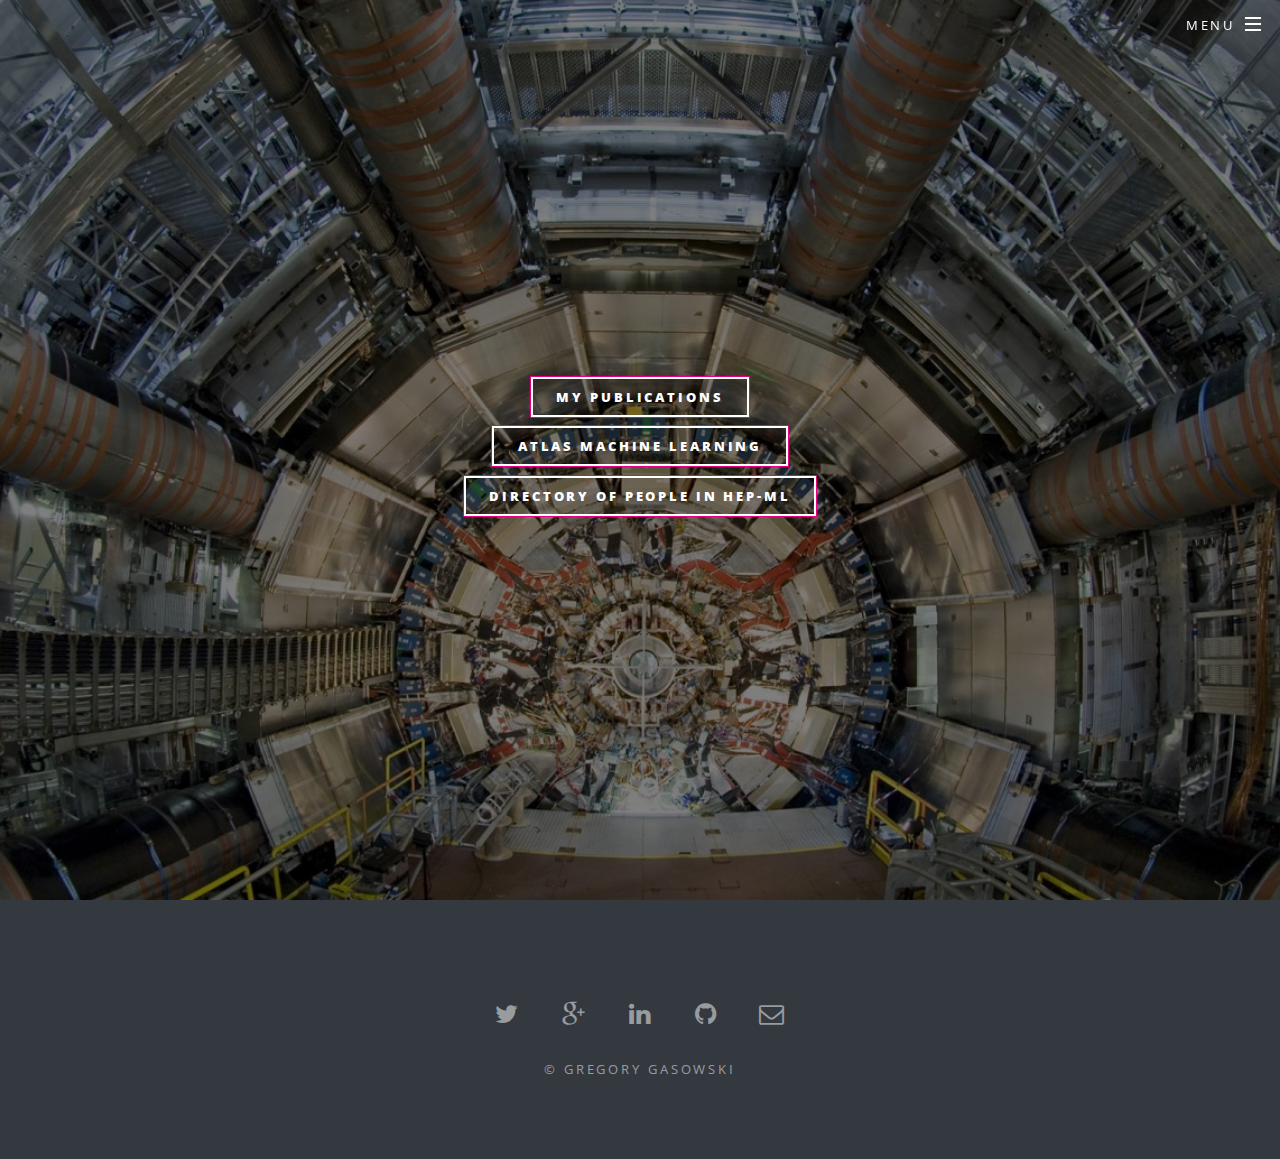
==== atlas_splash.html @ 4564d7c0 "NewSite" ====
<!DOCTYPE HTML>
<!--
	Spectral by Pixelarity
	pixelarity.com @pixelarity
	License: pixelarity.com/license
-->
<html>
	<head>
		<link rel="icon" href="https://www.maxpixel.net/static/photo/1x/Female-Girl-Avatar-Lady-Blond-User-Woman-310807.png">
		<title>Gregory Gasowski | Physics </title>
		<meta charset="utf-8" />
		<meta name="viewport" content="width=device-width, initial-scale=1" />
		<!--[if lte IE 8]><script src="assets/js/ie/html5shiv.js"></script><![endif]-->
		<link rel="stylesheet" href="assets/css/main.css" />
		<!--[if lte IE 8]><link rel="stylesheet" href="assets/css/ie8.css" /><![endif]-->
		<!--[if lte IE 9]><link rel="stylesheet" href="assets/css/ie9.css" /><![endif]-->
		<script type="text/x-mathjax-config">
            MathJax.Hub.Config({
                               tex2jax: {inlineMath: [['$','$'], ['\\(','\\)']]}
                               });
        </script>
        <script type="text/javascript"
  			src="https://cdn.mathjax.org/mathjax/latest/MathJax.js?config=TeX-AMS-MML_HTMLorMML">
		</script>
		<script>
		  (function(i,s,o,g,r,a,m){i['GoogleAnalyticsObject']=r;i[r]=i[r]||function(){
		  (i[r].q=i[r].q||[]).push(arguments)},i[r].l=1*new Date();a=s.createElement(o),
		  m=s.getElementsByTagName(o)[0];a.async=1;a.src=g;m.parentNode.insertBefore(a,m)
		  })(window,document,'script','https://www.google-analytics.com/analytics.js','ga');

		  ga('create', 'UA-97381584-1', 'auto');
		  ga('send', 'pageview');

		</script>

		
		

	</head>
	<body> <!-- class="landing" -->

		<!-- Page Wrapper -->
			<div id="page-wrapper">

				<!-- Header -->
						<header id="header" class="alt">
						<h1><a href="index.html">Gregory Gasowski</a></h1>
						<nav id="nav">
							<ul>
								<li class="special">
									<a href="#menu" class="menuToggle"><span>Menu</span></a>
									<div id="menu">
										<ul>
											<li><a href="index.html">Home</a></li>
											<li><a href="index.html#whoami">Who am I</a></li>
											<li><a href="index.html#skills">Skills</a></li>
											<li><a href="index.html#experience">Experience</a></li>
											<li><a href="./atlas_splash.html">Physics</a></li>
											<li><a href="./atlasML.html">CERN Machine Learning</a></li>
											<li><a href="./sciencecomms.html">Media, Communication, Outreach</a></li>
											<li><a href="index.html#interests">Interests</a></li>
											<li><a href="index.html#dates">Upcoming Dates</a></li>
											<li><a href="index.html#cta">Contacts</a></li>
											<!-- <li><a href="#">Sign Up</a></li> -->
											<!-- <li><a href="#">Log In</a></li> -->
										</ul>
									</div>
								</li>
							</ul>
						</nav>
					</header>

				<!-- Main -->
					<article id="main">
						<body class="splash">

						<!-- Page Wrapper -->
							<div id="page-wrapper">
								<!-- Banner -->
								<section id="banner">
									<div class="inner">
										<a href="./pub.html" class="button style3"><b>My Publications</b></a> <br>
										<a href="./atlasML.html" class="button style3"><b>ATLAS Machine Learning</b></a> <br>
										<a href="./HEPML_directory.html" class="button style3"><b>Directory of People in HEP-ML</b></a> <br>
									</div>
								</section>
							</div>
						</body>
							
					</article>

			</div>
			<!-- Footer -->
					<footer id="footer">
						<ul class="icons">
							<li><a href="https://twitter.com/WonderMicky" class="icon fa-twitter"><span class="label">Twitter</span></a></li>
							<li><a href="https://plus.google.com/109356208738453667148" class="icon fa-google-plus"><span class="label">Google+</span></a></li>
							<li><a href="https://www.linkedin.com/in/michelapaganini" class="icon fa-linkedin"><span class="label">LinkedIn</span></a></li>
							<li><a href="https://github.com/mickypaganini" class="icon fa-github"><span class="label">Github></span></a></li>
							<li><a href="mailto:michela.paganini@yale.edu" class="icon fa-envelope-o"><span class="label">Email</span></a></li>
						</ul>
						<ul class="copyright">
							<li>&copy; Gregory Gasowski</li>
						</ul>
					</footer>

			</div>

		<!-- Scripts -->
			<script src="assets/js/jquery.min.js"></script>
			<script src="assets/js/jquery.scrollex.min.js"></script>
			<script src="assets/js/jquery.scrolly.min.js"></script>
			<script src="assets/js/skel.min.js"></script>
			<script src="assets/js/util.js"></script>
			<!--[if lte IE 8]><script src="assets/js/ie/respond.min.js"></script><![endif]-->
			<script src="assets/js/main.js"></script>

 	</body>
 </html>
---- assets/css/main.css ----
@import url(font-awesome.min.css);
@import url(font-mfizz.css);
@import url("https://fonts.googleapis.com/css?family=Open+Sans:400,400italic,600,600italic,800,800italic");
@charset 'UTF-8';
@import url('https://fonts.googleapis.com/css?family=Source+Sans+Pro:300,900');
/*
	Spectral by Pixelarity
	pixelarity.com @pixelarity
	License: pixelarity.com/license
*/

/* Reset */

	html, body, div, span, applet, object, iframe, h1, h2, h3, h4, h5, h6, p, blockquote, pre, a, abbr, acronym, address, big, cite, code, del, dfn, em, img, ins, kbd, q, s, samp, small, strike, strong, sub, sup, tt, var, b, u, i, center, dl, dt, dd, ol, ul, li, fieldset, form, label, legend, table, caption, tbody, tfoot, thead, tr, th, td, article, aside, canvas, details, embed, figure, figcaption, footer, header, hgroup, menu, nav, output, ruby, section, summary, time, mark, audio, video {
		margin: 0;
		padding: 0;
		border: 0;
		font-size: 100%;
		font: inherit;
		vertical-align: baseline;
	}

	article, aside, details, figcaption, figure, footer, header, hgroup, menu, nav, section {
		display: block;
	}

	body {
		line-height: 1;
	}

	ol, ul, li{
		list-style: none;
	}

	blockquote, q {
		quotes: none;
	}

	blockquote:before, blockquote:after, q:before, q:after {
		content: '';
		content: none;
	}

	table {
		border-collapse: collapse;
		border-spacing: 0;
	}

	body {
		-webkit-text-size-adjust: none;
	}

/* Box Model */

	*, *:before, *:after {
		-moz-box-sizing: border-box;
		-webkit-box-sizing: border-box;
		box-sizing: border-box;
	}

/* Grid */

	.row {
		border-bottom: solid 1px transparent;
		-moz-box-sizing: border-box;
		-webkit-box-sizing: border-box;
		box-sizing: border-box;
	}

	.row > * {
		float: left;
		-moz-box-sizing: border-box;
		-webkit-box-sizing: border-box;
		box-sizing: border-box;
	}

	.row:after, .row:before {
		content: '';
		display: block;
		clear: both;
		height: 0;
	}

	.row.uniform > * > :first-child {
		margin-top: 0;
	}

	.row.uniform > * > :last-child {
		margin-bottom: 0;
	}

	.row.\30 \25 > * {
		padding: 0 0 0 0em;
	}

	.row.\30 \25 {
		margin: 0 0 -1px 0em;
	}

	.row.uniform.\30 \25 > * {
		padding: 0em 0 0 0em;
	}

	.row.uniform.\30 \25 {
		margin: 0em 0 -1px 0em;
	}

	.row > * {
		padding: 0 0 0 1.5em;
	}

	.row {
		margin: 0 0 -1px -1.5em;
	}

	.row.uniform > * {
		padding: 1.5em 0 0 1.5em;
	}

	.row.uniform {
		margin: -1.5em 0 -1px -1.5em;
	}

	.row.\32 00\25 > * {
		padding: 0 0 0 3em;
	}

	.row.\32 00\25 {
		margin: 0 0 -1px -3em;
	}

	.row.uniform.\32 00\25 > * {
		padding: 3em 0 0 3em;
	}

	.row.uniform.\32 00\25 {
		margin: -3em 0 -1px -3em;
	}

	.row.\31 50\25 > * {
		padding: 0 0 0 2.25em;
	}

	.row.\31 50\25 {
		margin: 0 0 -1px -2.25em;
	}

	.row.uniform.\31 50\25 > * {
		padding: 2.25em 0 0 2.25em;
	}

	.row.uniform.\31 50\25 {
		margin: -2.25em 0 -1px -2.25em;
	}

	.row.\35 0\25 > * {
		padding: 0 0 0 0.75em;
	}

	.row.\35 0\25 {
		margin: 0 0 -1px -0.75em;
	}

	.row.uniform.\35 0\25 > * {
		padding: 0.75em 0 0 0.75em;
	}

	.row.uniform.\35 0\25 {
		margin: -0.75em 0 -1px -0.75em;
	}

	.row.\32 5\25 > * {
		padding: 0 0 0 0.375em;
	}

	.row.\32 5\25 {
		margin: 0 0 -1px -0.375em;
	}

	.row.uniform.\32 5\25 > * {
		padding: 0.375em 0 0 0.375em;
	}

	.row.uniform.\32 5\25 {
		margin: -0.375em 0 -1px -0.375em;
	}

	.\31 2u, .\31 2u\24 {
		width: 100%;
		clear: none;
		margin-left: 0;
	}

	.\31 1u, .\31 1u\24 {
		width: 91.6666666667%;
		clear: none;
		margin-left: 0;
	}

	.\31 0u, .\31 0u\24 {
		width: 83.3333333333%;
		clear: none;
		margin-left: 0;
	}

	.\39 u, .\39 u\24 {
		width: 75%;
		clear: none;
		margin-left: 0;
	}

	.\38 u, .\38 u\24 {
		width: 66.6666666667%;
		clear: none;
		margin-left: 0;
	}

	.\37 u, .\37 u\24 {
		width: 58.3333333333%;
		clear: none;
		margin-left: 0;
	}

	.\36 u, .\36 u\24 {
		width: 50%;
		clear: none;
		margin-left: 0;
	}

	.\35 u, .\35 u\24 {
		width: 41.6666666667%;
		clear: none;
		margin-left: 0;
	}

	.\34 u, .\34 u\24 {
		width: 33.3333333333%;
		clear: none;
		margin-left: 0;
	}

	.\33 u, .\33 u\24 {
		width: 25%;
		clear: none;
		margin-left: 0;
	}

	.\32 u, .\32 u\24 {
		width: 16.6666666667%;
		clear: none;
		margin-left: 0;
	}

	.\31 u, .\31 u\24 {
		width: 8.3333333333%;
		clear: none;
		margin-left: 0;
	}

	.\31 2u\24 + *,
	.\31 1u\24 + *,
	.\31 0u\24 + *,
	.\39 u\24 + *,
	.\38 u\24 + *,
	.\37 u\24 + *,
	.\36 u\24 + *,
	.\35 u\24 + *,
	.\34 u\24 + *,
	.\33 u\24 + *,
	.\32 u\24 + *,
	.\31 u\24 + * {
		clear: left;
	}

	.\-11u {
		margin-left: 91.66667%;
	}

	.\-10u {
		margin-left: 83.33333%;
	}

	.\-9u {
		margin-left: 75%;
	}

	.\-8u {
		margin-left: 66.66667%;
	}

	.\-7u {
		margin-left: 58.33333%;
	}

	.\-6u {
		margin-left: 50%;
	}

	.\-5u {
		margin-left: 41.66667%;
	}

	.\-4u {
		margin-left: 33.33333%;
	}

	.\-3u {
		margin-left: 25%;
	}

	.\-2u {
		margin-left: 16.66667%;
	}

	.\-1u {
		margin-left: 8.33333%;
	}

	@media screen and (max-width: 1680px) {

		.row > * {
			padding: 0 0 0 1.5em;
		}

		.row {
			margin: 0 0 -1px -1.5em;
		}

		.row.uniform > * {
			padding: 1.5em 0 0 1.5em;
		}

		.row.uniform {
			margin: -1.5em 0 -1px -1.5em;
		}

		.row.\32 00\25 > * {
			padding: 0 0 0 3em;
		}

		.row.\32 00\25 {
			margin: 0 0 -1px -3em;
		}

		.row.uniform.\32 00\25 > * {
			padding: 3em 0 0 3em;
		}

		.row.uniform.\32 00\25 {
			margin: -3em 0 -1px -3em;
		}

		.row.\31 50\25 > * {
			padding: 0 0 0 2.25em;
		}

		.row.\31 50\25 {
			margin: 0 0 -1px -2.25em;
		}

		.row.uniform.\31 50\25 > * {
			padding: 2.25em 0 0 2.25em;
		}

		.row.uniform.\31 50\25 {
			margin: -2.25em 0 -1px -2.25em;
		}

		.row.\35 0\25 > * {
			padding: 0 0 0 0.75em;
		}

		.row.\35 0\25 {
			margin: 0 0 -1px -0.75em;
		}

		.row.uniform.\35 0\25 > * {
			padding: 0.75em 0 0 0.75em;
		}

		.row.uniform.\35 0\25 {
			margin: -0.75em 0 -1px -0.75em;
		}

		.row.\32 5\25 > * {
			padding: 0 0 0 0.375em;
		}

		.row.\32 5\25 {
			margin: 0 0 -1px -0.375em;
		}

		.row.uniform.\32 5\25 > * {
			padding: 0.375em 0 0 0.375em;
		}

		.row.uniform.\32 5\25 {
			margin: -0.375em 0 -1px -0.375em;
		}

		.\31 2u\28xlarge\29, .\31 2u\24\28xlarge\29 {
			width: 100%;
			clear: none;
			margin-left: 0;
		}

		.\31 1u\28xlarge\29, .\31 1u\24\28xlarge\29 {
			width: 91.6666666667%;
			clear: none;
			margin-left: 0;
		}

		.\31 0u\28xlarge\29, .\31 0u\24\28xlarge\29 {
			width: 83.3333333333%;
			clear: none;
			margin-left: 0;
		}

		.\39 u\28xlarge\29, .\39 u\24\28xlarge\29 {
			width: 75%;
			clear: none;
			margin-left: 0;
		}

		.\38 u\28xlarge\29, .\38 u\24\28xlarge\29 {
			width: 66.6666666667%;
			clear: none;
			margin-left: 0;
		}

		.\37 u\28xlarge\29, .\37 u\24\28xlarge\29 {
			width: 58.3333333333%;
			clear: none;
			margin-left: 0;
		}

		.\36 u\28xlarge\29, .\36 u\24\28xlarge\29 {
			width: 50%;
			clear: none;
			margin-left: 0;
		}

		.\35 u\28xlarge\29, .\35 u\24\28xlarge\29 {
			width: 41.6666666667%;
			clear: none;
			margin-left: 0;
		}

		.\34 u\28xlarge\29, .\34 u\24\28xlarge\29 {
			width: 33.3333333333%;
			clear: none;
			margin-left: 0;
		}

		.\33 u\28xlarge\29, .\33 u\24\28xlarge\29 {
			width: 25%;
			clear: none;
			margin-left: 0;
		}

		.\32 u\28xlarge\29, .\32 u\24\28xlarge\29 {
			width: 16.6666666667%;
			clear: none;
			margin-left: 0;
		}

		.\31 u\28xlarge\29, .\31 u\24\28xlarge\29 {
			width: 8.3333333333%;
			clear: none;
			margin-left: 0;
		}

		.\31 2u\24\28xlarge\29 + *,
		.\31 1u\24\28xlarge\29 + *,
		.\31 0u\24\28xlarge\29 + *,
		.\39 u\24\28xlarge\29 + *,
		.\38 u\24\28xlarge\29 + *,
		.\37 u\24\28xlarge\29 + *,
		.\36 u\24\28xlarge\29 + *,
		.\35 u\24\28xlarge\29 + *,
		.\34 u\24\28xlarge\29 + *,
		.\33 u\24\28xlarge\29 + *,
		.\32 u\24\28xlarge\29 + *,
		.\31 u\24\28xlarge\29 + * {
			clear: left;
		}

		.\-11u\28xlarge\29 {
			margin-left: 91.66667%;
		}

		.\-10u\28xlarge\29 {
			margin-left: 83.33333%;
		}

		.\-9u\28xlarge\29 {
			margin-left: 75%;
		}

		.\-8u\28xlarge\29 {
			margin-left: 66.66667%;
		}

		.\-7u\28xlarge\29 {
			margin-left: 58.33333%;
		}

		.\-6u\28xlarge\29 {
			margin-left: 50%;
		}

		.\-5u\28xlarge\29 {
			margin-left: 41.66667%;
		}

		.\-4u\28xlarge\29 {
			margin-left: 33.33333%;
		}

		.\-3u\28xlarge\29 {
			margin-left: 25%;
		}

		.\-2u\28xlarge\29 {
			margin-left: 16.66667%;
		}

		.\-1u\28xlarge\29 {
			margin-left: 8.33333%;
		}

	}

	@media screen and (max-width: 1280px) {

		.row > * {
			padding: 0 0 0 1.5em;
		}

		.row {
			margin: 0 0 -1px -1.5em;
		}

		.row.uniform > * {
			padding: 1.5em 0 0 1.5em;
		}

		.row.uniform {
			margin: -1.5em 0 -1px -1.5em;
		}

		.row.\32 00\25 > * {
			padding: 0 0 0 3em;
		}

		.row.\32 00\25 {
			margin: 0 0 -1px -3em;
		}

		.row.uniform.\32 00\25 > * {
			padding: 3em 0 0 3em;
		}

		.row.uniform.\32 00\25 {
			margin: -3em 0 -1px -3em;
		}

		.row.\31 50\25 > * {
			padding: 0 0 0 2.25em;
		}

		.row.\31 50\25 {
			margin: 0 0 -1px -2.25em;
		}

		.row.uniform.\31 50\25 > * {
			padding: 2.25em 0 0 2.25em;
		}

		.row.uniform.\31 50\25 {
			margin: -2.25em 0 -1px -2.25em;
		}

		.row.\35 0\25 > * {
			padding: 0 0 0 0.75em;
		}

		.row.\35 0\25 {
			margin: 0 0 -1px -0.75em;
		}

		.row.uniform.\35 0\25 > * {
			padding: 0.75em 0 0 0.75em;
		}

		.row.uniform.\35 0\25 {
			margin: -0.75em 0 -1px -0.75em;
		}

		.row.\32 5\25 > * {
			padding: 0 0 0 0.375em;
		}

		.row.\32 5\25 {
			margin: 0 0 -1px -0.375em;
		}

		.row.uniform.\32 5\25 > * {
			padding: 0.375em 0 0 0.375em;
		}

		.row.uniform.\32 5\25 {
			margin: -0.375em 0 -1px -0.375em;
		}

		.\31 2u\28large\29, .\31 2u\24\28large\29 {
			width: 100%;
			clear: none;
			margin-left: 0;
		}

		.\31 1u\28large\29, .\31 1u\24\28large\29 {
			width: 91.6666666667%;
			clear: none;
			margin-left: 0;
		}

		.\31 0u\28large\29, .\31 0u\24\28large\29 {
			width: 83.3333333333%;
			clear: none;
			margin-left: 0;
		}

		.\39 u\28large\29, .\39 u\24\28large\29 {
			width: 75%;
			clear: none;
			margin-left: 0;
		}

		.\38 u\28large\29, .\38 u\24\28large\29 {
			width: 66.6666666667%;
			clear: none;
			margin-left: 0;
		}

		.\37 u\28large\29, .\37 u\24\28large\29 {
			width: 58.3333333333%;
			clear: none;
			margin-left: 0;
		}

		.\36 u\28large\29, .\36 u\24\28large\29 {
			width: 50%;
			clear: none;
			margin-left: 0;
		}

		.\35 u\28large\29, .\35 u\24\28large\29 {
			width: 41.6666666667%;
			clear: none;
			margin-left: 0;
		}

		.\34 u\28large\29, .\34 u\24\28large\29 {
			width: 33.3333333333%;
			clear: none;
			margin-left: 0;
		}

		.\33 u\28large\29, .\33 u\24\28large\29 {
			width: 25%;
			clear: none;
			margin-left: 0;
		}

		.\32 u\28large\29, .\32 u\24\28large\29 {
			width: 16.6666666667%;
			clear: none;
			margin-left: 0;
		}

		.\31 u\28large\29, .\31 u\24\28large\29 {
			width: 8.3333333333%;
			clear: none;
			margin-left: 0;
		}

		.\31 2u\24\28large\29 + *,
		.\31 1u\24\28large\29 + *,
		.\31 0u\24\28large\29 + *,
		.\39 u\24\28large\29 + *,
		.\38 u\24\28large\29 + *,
		.\37 u\24\28large\29 + *,
		.\36 u\24\28large\29 + *,
		.\35 u\24\28large\29 + *,
		.\34 u\24\28large\29 + *,
		.\33 u\24\28large\29 + *,
		.\32 u\24\28large\29 + *,
		.\31 u\24\28large\29 + * {
			clear: left;
		}

		.\-11u\28large\29 {
			margin-left: 91.66667%;
		}

		.\-10u\28large\29 {
			margin-left: 83.33333%;
		}

		.\-9u\28large\29 {
			margin-left: 75%;
		}

		.\-8u\28large\29 {
			margin-left: 66.66667%;
		}

		.\-7u\28large\29 {
			margin-left: 58.33333%;
		}

		.\-6u\28large\29 {
			margin-left: 50%;
		}

		.\-5u\28large\29 {
			margin-left: 41.66667%;
		}

		.\-4u\28large\29 {
			margin-left: 33.33333%;
		}

		.\-3u\28large\29 {
			margin-left: 25%;
		}

		.\-2u\28large\29 {
			margin-left: 16.66667%;
		}

		.\-1u\28large\29 {
			margin-left: 8.33333%;
		}

	}

	@media screen and (max-width: 980px) {

		.row > * {
			padding: 0 0 0 1.5em;
		}

		.row {
			margin: 0 0 -1px -1.5em;
		}

		.row.uniform > * {
			padding: 1.5em 0 0 1.5em;
		}

		.row.uniform {
			margin: -1.5em 0 -1px -1.5em;
		}

		.row.\32 00\25 > * {
			padding: 0 0 0 3em;
		}

		.row.\32 00\25 {
			margin: 0 0 -1px -3em;
		}

		.row.uniform.\32 00\25 > * {
			padding: 3em 0 0 3em;
		}

		.row.uniform.\32 00\25 {
			margin: -3em 0 -1px -3em;
		}

		.row.\31 50\25 > * {
			padding: 0 0 0 2.25em;
		}

		.row.\31 50\25 {
			margin: 0 0 -1px -2.25em;
		}

		.row.uniform.\31 50\25 > * {
			padding: 2.25em 0 0 2.25em;
		}

		.row.uniform.\31 50\25 {
			margin: -2.25em 0 -1px -2.25em;
		}

		.row.\35 0\25 > * {
			padding: 0 0 0 0.75em;
		}

		.row.\35 0\25 {
			margin: 0 0 -1px -0.75em;
		}

		.row.uniform.\35 0\25 > * {
			padding: 0.75em 0 0 0.75em;
		}

		.row.uniform.\35 0\25 {
			margin: -0.75em 0 -1px -0.75em;
		}

		.row.\32 5\25 > * {
			padding: 0 0 0 0.375em;
		}

		.row.\32 5\25 {
			margin: 0 0 -1px -0.375em;
		}

		.row.uniform.\32 5\25 > * {
			padding: 0.375em 0 0 0.375em;
		}

		.row.uniform.\32 5\25 {
			margin: -0.375em 0 -1px -0.375em;
		}

		.\31 2u\28medium\29, .\31 2u\24\28medium\29 {
			width: 100%;
			clear: none;
			margin-left: 0;
		}

		.\31 1u\28medium\29, .\31 1u\24\28medium\29 {
			width: 91.6666666667%;
			clear: none;
			margin-left: 0;
		}

		.\31 0u\28medium\29, .\31 0u\24\28medium\29 {
			width: 83.3333333333%;
			clear: none;
			margin-left: 0;
		}

		.\39 u\28medium\29, .\39 u\24\28medium\29 {
			width: 75%;
			clear: none;
			margin-left: 0;
		}

		.\38 u\28medium\29, .\38 u\24\28medium\29 {
			width: 66.6666666667%;
			clear: none;
			margin-left: 0;
		}

		.\37 u\28medium\29, .\37 u\24\28medium\29 {
			width: 58.3333333333%;
			clear: none;
			margin-left: 0;
		}

		.\36 u\28medium\29, .\36 u\24\28medium\29 {
			width: 50%;
			clear: none;
			margin-left: 0;
		}

		.\35 u\28medium\29, .\35 u\24\28medium\29 {
			width: 41.6666666667%;
			clear: none;
			margin-left: 0;
		}

		.\34 u\28medium\29, .\34 u\24\28medium\29 {
			width: 33.3333333333%;
			clear: none;
			margin-left: 0;
		}

		.\33 u\28medium\29, .\33 u\24\28medium\29 {
			width: 25%;
			clear: none;
			margin-left: 0;
		}

		.\32 u\28medium\29, .\32 u\24\28medium\29 {
			width: 16.6666666667%;
			clear: none;
			margin-left: 0;
		}

		.\31 u\28medium\29, .\31 u\24\28medium\29 {
			width: 8.3333333333%;
			clear: none;
			margin-left: 0;
		}

		.\31 2u\24\28medium\29 + *,
		.\31 1u\24\28medium\29 + *,
		.\31 0u\24\28medium\29 + *,
		.\39 u\24\28medium\29 + *,
		.\38 u\24\28medium\29 + *,
		.\37 u\24\28medium\29 + *,
		.\36 u\24\28medium\29 + *,
		.\35 u\24\28medium\29 + *,
		.\34 u\24\28medium\29 + *,
		.\33 u\24\28medium\29 + *,
		.\32 u\24\28medium\29 + *,
		.\31 u\24\28medium\29 + * {
			clear: left;
		}

		.\-11u\28medium\29 {
			margin-left: 91.66667%;
		}

		.\-10u\28medium\29 {
			margin-left: 83.33333%;
		}

		.\-9u\28medium\29 {
			margin-left: 75%;
		}

		.\-8u\28medium\29 {
			margin-left: 66.66667%;
		}

		.\-7u\28medium\29 {
			margin-left: 58.33333%;
		}

		.\-6u\28medium\29 {
			margin-left: 50%;
		}

		.\-5u\28medium\29 {
			margin-left: 41.66667%;
		}

		.\-4u\28medium\29 {
			margin-left: 33.33333%;
		}

		.\-3u\28medium\29 {
			margin-left: 25%;
		}

		.\-2u\28medium\29 {
			margin-left: 16.66667%;
		}

		.\-1u\28medium\29 {
			margin-left: 8.33333%;
		}

	}

	@media screen and (max-width: 736px) {

		.row > * {
			padding: 0 0 0 1.5em;
		}

		.row {
			margin: 0 0 -1px -1.5em;
		}

		.row.uniform > * {
			padding: 1.5em 0 0 1.5em;
		}

		.row.uniform {
			margin: -1.5em 0 -1px -1.5em;
		}

		.row.\32 00\25 > * {
			padding: 0 0 0 3em;
		}

		.row.\32 00\25 {
			margin: 0 0 -1px -3em;
		}

		.row.uniform.\32 00\25 > * {
			padding: 3em 0 0 3em;
		}

		.row.uniform.\32 00\25 {
			margin: -3em 0 -1px -3em;
		}

		.row.\31 50\25 > * {
			padding: 0 0 0 2.25em;
		}

		.row.\31 50\25 {
			margin: 0 0 -1px -2.25em;
		}

		.row.uniform.\31 50\25 > * {
			padding: 2.25em 0 0 2.25em;
		}

		.row.uniform.\31 50\25 {
			margin: -2.25em 0 -1px -2.25em;
		}

		.row.\35 0\25 > * {
			padding: 0 0 0 0.75em;
		}

		.row.\35 0\25 {
			margin: 0 0 -1px -0.75em;
		}

		.row.uniform.\35 0\25 > * {
			padding: 0.75em 0 0 0.75em;
		}

		.row.uniform.\35 0\25 {
			margin: -0.75em 0 -1px -0.75em;
		}

		.row.\32 5\25 > * {
			padding: 0 0 0 0.375em;
		}

		.row.\32 5\25 {
			margin: 0 0 -1px -0.375em;
		}

		.row.uniform.\32 5\25 > * {
			padding: 0.375em 0 0 0.375em;
		}

		.row.uniform.\32 5\25 {
			margin: -0.375em 0 -1px -0.375em;
		}

		.\31 2u\28small\29, .\31 2u\24\28small\29 {
			width: 100%;
			clear: none;
			margin-left: 0;
		}

		.\31 1u\28small\29, .\31 1u\24\28small\29 {
			width: 91.6666666667%;
			clear: none;
			margin-left: 0;
		}

		.\31 0u\28small\29, .\31 0u\24\28small\29 {
			width: 83.3333333333%;
			clear: none;
			margin-left: 0;
		}

		.\39 u\28small\29, .\39 u\24\28small\29 {
			width: 75%;
			clear: none;
			margin-left: 0;
		}

		.\38 u\28small\29, .\38 u\24\28small\29 {
			width: 66.6666666667%;
			clear: none;
			margin-left: 0;
		}

		.\37 u\28small\29, .\37 u\24\28small\29 {
			width: 58.3333333333%;
			clear: none;
			margin-left: 0;
		}

		.\36 u\28small\29, .\36 u\24\28small\29 {
			width: 50%;
			clear: none;
			margin-left: 0;
		}

		.\35 u\28small\29, .\35 u\24\28small\29 {
			width: 41.6666666667%;
			clear: none;
			margin-left: 0;
		}

		.\34 u\28small\29, .\34 u\24\28small\29 {
			width: 33.3333333333%;
			clear: none;
			margin-left: 0;
		}

		.\33 u\28small\29, .\33 u\24\28small\29 {
			width: 25%;
			clear: none;
			margin-left: 0;
		}

		.\32 u\28small\29, .\32 u\24\28small\29 {
			width: 16.6666666667%;
			clear: none;
			margin-left: 0;
		}

		.\31 u\28small\29, .\31 u\24\28small\29 {
			width: 8.3333333333%;
			clear: none;
			margin-left: 0;
		}

		.\31 2u\24\28small\29 + *,
		.\31 1u\24\28small\29 + *,
		.\31 0u\24\28small\29 + *,
		.\39 u\24\28small\29 + *,
		.\38 u\24\28small\29 + *,
		.\37 u\24\28small\29 + *,
		.\36 u\24\28small\29 + *,
		.\35 u\24\28small\29 + *,
		.\34 u\24\28small\29 + *,
		.\33 u\24\28small\29 + *,
		.\32 u\24\28small\29 + *,
		.\31 u\24\28small\29 + * {
			clear: left;
		}

		.\-11u\28small\29 {
			margin-left: 91.66667%;
		}

		.\-10u\28small\29 {
			margin-left: 83.33333%;
		}

		.\-9u\28small\29 {
			margin-left: 75%;
		}

		.\-8u\28small\29 {
			margin-left: 66.66667%;
		}

		.\-7u\28small\29 {
			margin-left: 58.33333%;
		}

		.\-6u\28small\29 {
			margin-left: 50%;
		}

		.\-5u\28small\29 {
			margin-left: 41.66667%;
		}

		.\-4u\28small\29 {
			margin-left: 33.33333%;
		}

		.\-3u\28small\29 {
			margin-left: 25%;
		}

		.\-2u\28small\29 {
			margin-left: 16.66667%;
		}

		.\-1u\28small\29 {
			margin-left: 8.33333%;
		}

	}

	@media screen and (max-width: 480px) {

		.row > * {
			padding: 0 0 0 1.5em;
		}

		.row {
			margin: 0 0 -1px -1.5em;
		}

		.row.uniform > * {
			padding: 1.5em 0 0 1.5em;
		}

		.row.uniform {
			margin: -1.5em 0 -1px -1.5em;
		}

		.row.\32 00\25 > * {
			padding: 0 0 0 3em;
		}

		.row.\32 00\25 {
			margin: 0 0 -1px -3em;
		}

		.row.uniform.\32 00\25 > * {
			padding: 3em 0 0 3em;
		}

		.row.uniform.\32 00\25 {
			margin: -3em 0 -1px -3em;
		}

		.row.\31 50\25 > * {
			padding: 0 0 0 2.25em;
		}

		.row.\31 50\25 {
			margin: 0 0 -1px -2.25em;
		}

		.row.uniform.\31 50\25 > * {
			padding: 2.25em 0 0 2.25em;
		}

		.row.uniform.\31 50\25 {
			margin: -2.25em 0 -1px -2.25em;
		}

		.row.\35 0\25 > * {
			padding: 0 0 0 0.75em;
		}

		.row.\35 0\25 {
			margin: 0 0 -1px -0.75em;
		}

		.row.uniform.\35 0\25 > * {
			padding: 0.75em 0 0 0.75em;
		}

		.row.uniform.\35 0\25 {
			margin: -0.75em 0 -1px -0.75em;
		}

		.row.\32 5\25 > * {
			padding: 0 0 0 0.375em;
		}

		.row.\32 5\25 {
			margin: 0 0 -1px -0.375em;
		}

		.row.uniform.\32 5\25 > * {
			padding: 0.375em 0 0 0.375em;
		}

		.row.uniform.\32 5\25 {
			margin: -0.375em 0 -1px -0.375em;
		}

		.\31 2u\28xsmall\29, .\31 2u\24\28xsmall\29 {
			width: 100%;
			clear: none;
			margin-left: 0;
		}

		.\31 1u\28xsmall\29, .\31 1u\24\28xsmall\29 {
			width: 91.6666666667%;
			clear: none;
			margin-left: 0;
		}

		.\31 0u\28xsmall\29, .\31 0u\24\28xsmall\29 {
			width: 83.3333333333%;
			clear: none;
			margin-left: 0;
		}

		.\39 u\28xsmall\29, .\39 u\24\28xsmall\29 {
			width: 75%;
			clear: none;
			margin-left: 0;
		}

		.\38 u\28xsmall\29, .\38 u\24\28xsmall\29 {
			width: 66.6666666667%;
			clear: none;
			margin-left: 0;
		}

		.\37 u\28xsmall\29, .\37 u\24\28xsmall\29 {
			width: 58.3333333333%;
			clear: none;
			margin-left: 0;
		}

		.\36 u\28xsmall\29, .\36 u\24\28xsmall\29 {
			width: 50%;
			clear: none;
			margin-left: 0;
		}

		.\35 u\28xsmall\29, .\35 u\24\28xsmall\29 {
			width: 41.6666666667%;
			clear: none;
			margin-left: 0;
		}

		.\34 u\28xsmall\29, .\34 u\24\28xsmall\29 {
			width: 33.3333333333%;
			clear: none;
			margin-left: 0;
		}

		.\33 u\28xsmall\29, .\33 u\24\28xsmall\29 {
			width: 25%;
			clear: none;
			margin-left: 0;
		}

		.\32 u\28xsmall\29, .\32 u\24\28xsmall\29 {
			width: 16.6666666667%;
			clear: none;
			margin-left: 0;
		}

		.\31 u\28xsmall\29, .\31 u\24\28xsmall\29 {
			width: 8.3333333333%;
			clear: none;
			margin-left: 0;
		}

		.\31 2u\24\28xsmall\29 + *,
		.\31 1u\24\28xsmall\29 + *,
		.\31 0u\24\28xsmall\29 + *,
		.\39 u\24\28xsmall\29 + *,
		.\38 u\24\28xsmall\29 + *,
		.\37 u\24\28xsmall\29 + *,
		.\36 u\24\28xsmall\29 + *,
		.\35 u\24\28xsmall\29 + *,
		.\34 u\24\28xsmall\29 + *,
		.\33 u\24\28xsmall\29 + *,
		.\32 u\24\28xsmall\29 + *,
		.\31 u\24\28xsmall\29 + * {
			clear: left;
		}

		.\-11u\28xsmall\29 {
			margin-left: 91.66667%;
		}

		.\-10u\28xsmall\29 {
			margin-left: 83.33333%;
		}

		.\-9u\28xsmall\29 {
			margin-left: 75%;
		}

		.\-8u\28xsmall\29 {
			margin-left: 66.66667%;
		}

		.\-7u\28xsmall\29 {
			margin-left: 58.33333%;
		}

		.\-6u\28xsmall\29 {
			margin-left: 50%;
		}

		.\-5u\28xsmall\29 {
			margin-left: 41.66667%;
		}

		.\-4u\28xsmall\29 {
			margin-left: 33.33333%;
		}

		.\-3u\28xsmall\29 {
			margin-left: 25%;
		}

		.\-2u\28xsmall\29 {
			margin-left: 16.66667%;
		}

		.\-1u\28xsmall\29 {
			margin-left: 8.33333%;
		}

	}

/* Basic */

	@-ms-viewport {
		width: device-width;
	}

	body {
		background: #2e3842;
	}

		body.is-loading *, body.is-loading *:before, body.is-loading *:after {
			-moz-animation: none !important;
			-webkit-animation: none !important;
			-ms-animation: none !important;
			animation: none !important;
			-moz-transition: none !important;
			-webkit-transition: none !important;
			-ms-transition: none !important;
			transition: none !important;
		}

	body, input, select, textarea {
		color: #fff;
		font-family: "Open Sans", Helvetica, sans-serif;
		font-size: 15pt;
		font-weight: 400;
		letter-spacing: 0.075em;
		line-height: 1.65em;
	}

		@media screen and (max-width: 1680px) {

			body, input, select, textarea {
				font-size: 13pt;
			}

		}

		@media screen and (max-width: 1280px) {

			body, input, select, textarea {
				font-size: 12pt;
			}

		}

		@media screen and (max-width: 736px) {

			body, input, select, textarea {
				font-size: 11pt;
				letter-spacing: 0.0375em;
			}

		}

	a {
		-moz-transition: color 0.2s ease, border-bottom-color 0.2s ease;
		-webkit-transition: color 0.2s ease, border-bottom-color 0.2s ease;
		-ms-transition: color 0.2s ease, border-bottom-color 0.2s ease;
		transition: color 0.2s ease, border-bottom-color 0.2s ease;
		/*border-bottom: dotted 1px;*/
		color: inherit;
		text-decoration: none;
	}

		a:hover {
			border-bottom-color: transparent;
		}

	strong, b {
		color: #fff;
		font-weight: 600;
	}

	em, i {
		font-style: italic;
	}

	p {
		margin: 0 0 2em 0;
	}

	h1, h2, h3, h4, h5, h6 {
		color: #fff;
		font-weight: 800;
		letter-spacing: 0.225em;
		line-height: 1em;
		margin: 0 0 1em 0;
		text-transform: uppercase;
	}

		h1 a, h2 a, h3 a, h4 a, h5 a, h6 a {
			color: inherit;
			text-decoration: none;
		}

	h2 {
		font-size: 1.35em;
		line-height: 1.75em;
	}

		@media screen and (max-width: 736px) {

			h2 {
				font-size: 1.1em;
				line-height: 1.65em;
			}

		}

	h3 {
		font-size: 1.15em;
		line-height: 1.75em;
	}

		@media screen and (max-width: 736px) {

			h3 {
				font-size: 1em;
				line-height: 1.65em;
			}

		}

	h4 {
		font-size: 1em;
		line-height: 1.5em;
	}

	h5 {
		font-size: 0.8em;
		line-height: 1.5em;
	}

	h6 {
		font-size: 0.7em;
		line-height: 1.5em;
	}

	sub {
		font-size: 0.8em;
		position: relative;
		top: 0.5em;
	}

	sup {
		font-size: 0.8em;
		position: relative;
		top: -0.5em;
	}

	hr {
		border: 0;
		border-bottom: solid 2px #fff;
		margin: 3em 0;
	}

		hr.major {
			margin: 4.5em 0;
		}

	blockquote {
		border-left: solid 4px #fff;
		font-style: italic;
		margin: 0 0 2em 0;
		padding: 0.5em 0 0.5em 2em;
	}

	code {
		background: rgba(144, 144, 144, 0.25);
		border-radius: 3px;
		font-family: "Courier New", monospace;
		font-size: 0.9em;
		letter-spacing: 0;
		margin: 0 0.25em;
		padding: 0.25em 0.65em;
	}

	pre {
		-webkit-overflow-scrolling: touch;
		font-family: "Courier New", monospace;
		font-size: 0.9em;
		margin: 0 0 2em 0;
	}

		pre code {
			display: block;
			line-height: 1.75em;
			padding: 1em 1.5em;
			overflow-x: auto;
		}

	.align-left {
		text-align: left;
	}

	.align-center {
		text-align: center;
	}

	.align-right {
		text-align: right;
	}

/* Section/Article */

	section.special, article.special {
		text-align: center;
	}

	header p {
		color: rgba(255, 255, 255, 0.5);
		position: relative;
		top: -0.25em;
	}

	header h3 + p {
		font-size: 1.1em;
	}

	header h4 + p,
	header h5 + p,
	header h6 + p {
		font-size: 0.9em;
	}

	header.major {
		margin: 0 0 3.5em 0;
	}

		header.major h2, header.major h3, header.major h4, header.major h5, header.major h6 {
			border-bottom: solid 2px #fff;
			display: inline-block;
			padding-bottom: 1em;
			position: relative;
		}

			header.major h2:after, header.major h3:after, header.major h4:after, header.major h5:after, header.major h6:after {
				content: '';
				display: block;
				height: 1px;
			}

		header.major p {
			color: #fff;
			top: 0;
		}

		@media screen and (max-width: 736px) {

			header.major {
				margin: 0 0 2em 0;
			}

		}

	@media screen and (max-width: 980px) {

		header br {
			display: none;
		}

	}

/* Form */

	form {
		margin: 0 0 2em 0;
	}

	label {
		color: #fff;
		display: block;
		font-size: 0.9em;
		font-weight: 600;
		margin: 0 0 1em 0;
	}

	input[type="text"],
	input[type="password"],
	input[type="email"],
	select,
	textarea {
		-moz-appearance: none;
		-webkit-appearance: none;
		-ms-appearance: none;
		appearance: none;
		background: rgba(144, 144, 144, 0.25);
		border-radius: 3px;
		border: none;
		color: inherit;
		display: block;
		outline: 0;
		padding: 0 1em;
		text-decoration: none;
		width: 100%;
	}

		input[type="text"]:invalid,
		input[type="password"]:invalid,
		input[type="email"]:invalid,
		select:invalid,
		textarea:invalid {
			box-shadow: none;
		}

		input[type="text"]:focus,
		input[type="password"]:focus,
		input[type="email"]:focus,
		select:focus,
		textarea:focus {
			box-shadow: 0 0 0 2px #21b2a6;
		}

	.select-wrapper {
		text-decoration: none;
		display: block;
		position: relative;
	}

		.select-wrapper:before {
			-moz-osx-font-smoothing: grayscale;
			-webkit-font-smoothing: antialiased;
			font-family: FontAwesome;
			font-style: normal;
			font-weight: normal;
			text-transform: none !important;
		}

		.select-wrapper:before {
			-moz-pointer-events: none;
			-webkit-pointer-events: none;
			-ms-pointer-events: none;
			pointer-events: none;
			color: #fff;
			content: '\f078';
			display: block;
			height: 2.75em;
			line-height: 2.75em;
			position: absolute;
			right: 0;
			text-align: center;
			top: 0;
			width: 2.75em;
		}

		.select-wrapper select::-ms-expand {
			display: none;
		}

	input[type="text"],
	input[type="password"],
	input[type="email"],
	select {
		height: 2.75em;
	}

	textarea {
		padding: 0.75em 1em;
	}

	input[type="checkbox"],
	input[type="radio"] {
		-moz-appearance: none;
		-webkit-appearance: none;
		-ms-appearance: none;
		appearance: none;
		display: block;
		float: left;
		margin-right: -2em;
		opacity: 0;
		width: 1em;
		z-index: -1;
	}

		input[type="checkbox"] + label,
		input[type="radio"] + label {
			text-decoration: none;
			color: #fff;
			cursor: pointer;
			display: inline-block;
			font-size: 1em;
			font-weight: 400;
			padding-left: 2.4em;
			padding-right: 0.75em;
			position: relative;
		}

			input[type="checkbox"] + label:before,
			input[type="radio"] + label:before {
				-moz-osx-font-smoothing: grayscale;
				-webkit-font-smoothing: antialiased;
				font-family: FontAwesome;
				font-style: normal;
				font-weight: normal;
				text-transform: none !important;
			}

			input[type="checkbox"] + label:before,
			input[type="radio"] + label:before {
				background: rgba(144, 144, 144, 0.25);
				border-radius: 3px;
				content: '';
				display: inline-block;
				height: 1.65em;
				left: 0;
				line-height: 1.58125em;
				position: absolute;
				text-align: center;
				top: 0;
				width: 1.65em;
			}

		input[type="checkbox"]:checked + label:before,
		input[type="radio"]:checked + label:before {
			background: #2e3842;
			color: #fff;
			content: '\f00c';
		}

		input[type="checkbox"]:focus + label:before,
		input[type="radio"]:focus + label:before {
			box-shadow: 0 0 0 2px #21b2a6;
		}

	input[type="checkbox"] + label:before {
		border-radius: 3px;
	}

	input[type="radio"] + label:before {
		border-radius: 100%;
	}

	::-webkit-input-placeholder {
		color: rgba(255, 255, 255, 0.5) !important;
		opacity: 1.0;
	}

	:-moz-placeholder {
		color: rgba(255, 255, 255, 0.5) !important;
		opacity: 1.0;
	}

	::-moz-placeholder {
		color: rgba(255, 255, 255, 0.5) !important;
		opacity: 1.0;
	}

	:-ms-input-placeholder {
		color: rgba(255, 255, 255, 0.5) !important;
		opacity: 1.0;
	}

	.formerize-placeholder {
		color: rgba(255, 255, 255, 0.5) !important;
		opacity: 1.0;
	}

/* Box */

	.box {
		border-radius: 3px;
		border: solid 2px #fff;
		margin-bottom: 2em;
		padding: 1.5em;
	}

		.box > :last-child,
		.box > :last-child > :last-child,
		.box > :last-child > :last-child > :last-child {
			margin-bottom: 0;
		}

		.box.alt {
			border: 0;
			border-radius: 0;
			padding: 0;
		}

/* Icon */

	.icon {
		text-decoration: none;
		border-bottom: none;
		position: relative;
	}

		.icon:before {
			-moz-osx-font-smoothing: grayscale;
			-webkit-font-smoothing: antialiased;
			font-family: FontAwesome;
			font-style: normal;
			font-weight: normal;
			text-transform: none !important;
		}

		.icon > .label {
			display: none;
		}

		.icon.major {
			-moz-transform: rotate(-45deg);
			-webkit-transform: rotate(-45deg);
			-ms-transform: rotate(-45deg);
			transform: rotate(-45deg);
			border-radius: 3px;
			border: solid 2px #fff;
			display: inline-block;
			font-size: 1.35em;
			height: calc(3em + 2px);
			line-height: 3em;
			text-align: center;
			width: calc(3em + 2px);
		}

			.icon.major:before {
				-moz-transform: rotate(45deg);
				-webkit-transform: rotate(45deg);
				-ms-transform: rotate(45deg);
				transform: rotate(45deg);
				display: inline-block;
				font-size: 1.5em;
			}

			@media screen and (max-width: 736px) {

				.icon.major {
					font-size: 1em;
				}

			}

		.icon.style1 {
			color: #00ffcc;
		}

		.icon.style2 {
			color: #00f0ff;
		}

		.icon.style3 {
			color: #76ddff;
		}

/* Image */

	.image {
		border-radius: 3px;
		border: 0;
		display: inline-block;
		position: relative;
	}

		.image img {
			border-radius: 3px;
			display: block;
		}

		.image.left {
			float: left;
			margin: 0 2em 2em 0;
			top: 0.25em;
		}

		.image.right {
			float: right;
			margin: 0 0 2em 2em;
			top: 0.25em;
		}

		.image.left, .image.right {
			max-width: 40%;
		}

			.image.left img, .image.right img {
				width: 100%;
			}

		.image.fit {
			display: block;
			margin: 0 0 2em 0;
			width: 100%;
		}

			.image.fit img {
				width: 100%;
			}

/* List */

	ol {
		list-style: decimal;
		margin: 0 0 2em 0;
		padding-left: 1.25em;
	}

		ol li {
			padding-left: 0.25em;
		}

	ul {
		list-style: disc;
		margin: 0 0 2em 0;
		padding-left: 1em;
	}

		ul li {
			padding-left: 0.5em;
		}

		ul.alt {
			list-style: none;
			padding-left: 0;
		}

			ul.alt li {
				border-top: solid 1px #fff;
				padding: 0.5em 0;
			}

				ul.alt li:first-child {
					border-top: 0;
					padding-top: 0;
				}

		ul.icons {
			cursor: default;
			list-style: none;
			padding-left: 0;
		}

			ul.icons li {
				display: inline-block;
				padding: 0 1em 0 0;
			}

				ul.icons li:last-child {
					padding-right: 0 !important;
				}

			ul.icons.major {
				padding: 1em 0;
			}

				ul.icons.major li {
					padding-right: 3.5em;
				}

					@media screen and (max-width: 736px) {

						ul.icons.major li {
							padding: 0 1em !important;
						}

					}

		ul.actions {
			cursor: default;
			list-style: none;
			padding-left: 0;
		}

			ul.actions li {
				display: inline-block;
				padding: 0 1.5em 0 0;
				vertical-align: middle;
			}

				ul.actions li:last-child {
					padding-right: 0;
				}

			ul.actions.small li {
				padding: 0 0.75em 0 0;
			}

			ul.actions.vertical li {
				display: block;
				padding: 1.5em 0 0 0;
			}

				ul.actions.vertical li:first-child {
					padding-top: 0;
				}

				ul.actions.vertical li > * {
					margin-bottom: 0;
				}

			ul.actions.vertical.small li {
				padding: 0.75em 0 0 0;
			}

				ul.actions.vertical.small li:first-child {
					padding-top: 0;
				}

			ul.actions.fit {
				display: table;
				margin-left: -1.5em;
				padding: 0;
				table-layout: fixed;
				width: calc(100% + 1.5em);
			}

				ul.actions.fit li {
					display: table-cell;
					padding: 0 0 0 1.5em;
				}

					ul.actions.fit li > * {
						margin-bottom: 0;
					}

				ul.actions.fit.small {
					margin-left: -0.75em;
					width: calc(100% + 0.75em);
				}

					ul.actions.fit.small li {
						padding: 0 0 0 0.75em;
					}

			@media screen and (max-width: 736px) {

				ul.actions li {
					display: block;
					padding: 1em 0 0 0;
					text-align: center;
					width: 100%;
				}

					ul.actions li:first-child {
						padding-top: 0;
					}

					ul.actions li > * {
						margin: 0 auto !important;
						max-width: 30em;
						width: 100%;
					}

						ul.actions li > *.icon:before {
							margin-left: -1em;
						}

				ul.actions.small li {
					padding: 0.5em 0 0 0;
				}

					ul.actions.small li:first-child {
						padding-top: 0;
					}

			}

	dl {
		margin: 0 0 2em 0;
	}

/* Table */

	.table-wrapper {
		-webkit-overflow-scrolling: touch;
		overflow-x: auto;
	}

	table {
		margin: 0 0 2em 0;
		width: 100%;
	}

		table tbody tr {
			border: solid 1px #fff;
			border-left: 0;
			border-right: 0;
		}

			table tbody tr:nth-child(2n + 1) {
				background-color: rgba(144, 144, 144, 0.25);
			}

		table td {
			padding: 0.75em 0.75em;
		}

		table th {
			color: #fff;
			font-size: 0.9em;
			font-weight: 600;
			padding: 0 0.75em 0.75em 0.75em;
			text-align: left;
		}

		table thead {
			border-bottom: solid 2px #fff;
		}

		table tfoot {
			border-top: solid 2px #fff;
		}

		table.alt {
			border-collapse: separate;
		}

			table.alt tbody tr td {
				border: solid 1px #fff;
				border-left-width: 0;
				border-top-width: 0;
			}

				table.alt tbody tr td:first-child {
					border-left-width: 1px;
				}

			table.alt tbody tr:first-child td {
				border-top-width: 1px;
			}

			table.alt thead {
				border-bottom: 0;
			}

			table.alt tfoot {
				border-top: 0;
			}

/* Button */

	input[type="submit"],
	input[type="reset"],
	input[type="button"],
	button,
	.button {
		-moz-appearance: none;
		-webkit-appearance: none;
		-ms-appearance: none;
		appearance: none;
		-moz-transition: background-color 0.2s ease-in-out, color 0.2s ease-in-out;
		-webkit-transition: background-color 0.2s ease-in-out, color 0.2s ease-in-out;
		-ms-transition: background-color 0.2s ease-in-out, color 0.2s ease-in-out;
		transition: background-color 0.2s ease-in-out, color 0.2s ease-in-out;
		background-color: transparent;
		border-radius: 3px;
		border: 0;
		box-shadow: inset 0 0 0 2px #fff;
		color: #fff;
		cursor: pointer;
		display: inline-block;
		font-size: 0.8em;
		font-weight: 600;
		/*height: 3.125em;*/
		letter-spacing: 0.225em;
		line-height: 3.125em;
		padding: 0 2.75em;
		text-align: center;
		text-decoration: none;
		text-transform: uppercase;
		/*white-space: nowrap;*/
		overflow: hidden;
		text-overflow: ellipsis;
	}

		input[type="submit"]:hover,
		input[type="reset"]:hover,
		input[type="button"]:hover,
		button:hover,
		.button:hover {
			background-color: rgba(144, 144, 144, 0.25);
		}

		input[type="submit"]:active,
		input[type="reset"]:active,
		input[type="button"]:active,
		button:active,
		.button:active {
			background-color: rgba(144, 144, 144, 0.5);
		}

		input[type="submit"].icon:before,
		input[type="reset"].icon:before,
		input[type="button"].icon:before,
		button.icon:before,
		.button.icon:before {
			margin-right: 0.5em;
		}

		input[type="submit"].fit,
		input[type="reset"].fit,
		input[type="button"].fit,
		button.fit,
		.button.fit {
			display: block;
			margin: 0 0 1em 0;
			width: 100%;
		}

		input[type="submit"].small,
		input[type="reset"].small,
		input[type="button"].small,
		button.small,
		.button.small {
			font-size: 0.8em;
		}

		input[type="submit"].big,
		input[type="reset"].big,
		input[type="button"].big,
		button.big,
		.button.big {
			font-size: 1.35em;
		}

		input[type="submit"].special,
		input[type="reset"].special,
		input[type="button"].special,
		button.special,
		.button.special {
			background-color: #ed4933;
			box-shadow: none !important;
			color: #ffffff !important;
		}

			input[type="submit"].special:hover,
			input[type="reset"].special:hover,
			input[type="button"].special:hover,
			button.special:hover,
			.button.special:hover {
				background-color: #ef5e4a !important;
			}

			input[type="submit"].special:active,
			input[type="reset"].special:active,
			input[type="button"].special:active,
			button.special:active,
			.button.special:active {
				background-color: #eb341c !important;
			}

		input[type="submit"].disabled, input[type="submit"]:disabled,
		input[type="reset"].disabled,
		input[type="reset"]:disabled,
		input[type="button"].disabled,
		input[type="button"]:disabled,
		button.disabled,
		button:disabled,
		.button.disabled,
		.button:disabled {
			-moz-pointer-events: none;
			-webkit-pointer-events: none;
			-ms-pointer-events: none;
			pointer-events: none;
			opacity: 0.25;
		}

		@media screen and (max-width: 736px) {

			input[type="submit"],
			input[type="reset"],
			input[type="button"],
			button,
			.button {
				/*height: 3.75em;
				line-height: 3.75em;*/
			}

		}

/* Features */

	.features {
		display: -moz-flex;
		display: -webkit-flex;
		display: -ms-flex;
		display: flex;
		-moz-flex-wrap: wrap;
		-webkit-flex-wrap: wrap;
		-ms-flex-wrap: wrap;
		flex-wrap: wrap;
		-moz-justify-content: center;
		-webkit-justify-content: center;
		-ms-justify-content: center;
		justify-content: center;
		list-style: none;
		padding: 0;
		width: 100%;
	}

		.features li {
			padding: 4em 4em 2em 6em ;
			display: block;
			position: relative;
			text-align: left;
			width: 50%;
		}

			.features li:nth-child(1) {
				background-color: rgba(0, 0, 0, 0.035);
			}

			.features li:nth-child(2) {
				background-color: rgba(0, 0, 0, 0.07);
			}

			.features li:nth-child(3) {
				background-color: rgba(0, 0, 0, 0.105);
			}

			.features li:nth-child(4) {
				background-color: rgba(0, 0, 0, 0.14);
			}

			.features li:nth-child(5) {
				background-color: rgba(0, 0, 0, 0.175);
			}

			.features li:nth-child(6) {
				background-color: rgba(0, 0, 0, 0.21);
			}

			.features li:nth-child(7) {
				background-color: rgba(0, 0, 0, 0.245);
			}

			.features li:nth-child(8) {
				background-color: rgba(0, 0, 0, 0.28);
			}

			.features li:nth-child(9) {
				background-color: rgba(0, 0, 0, 0.315);
			}

			.features li:nth-child(10) {
				background-color: rgba(0, 0, 0, 0.35);
			}

			.features li:before {
				display: block;
				color: #00ffcc;
				position: absolute;
				left: 1.75em;
				top: 2.75em;
				font-size: 1.5em;
			}

			.features li:nth-child(1) {
				border-top-left-radius: 3px;
			}

			.features li:nth-child(2) {
				border-top-right-radius: 3px;
			}

			.features li:nth-last-child(1) {
				border-bottom-right-radius: 3px;
			}

			.features li:nth-last-child(2) {
				border-bottom-left-radius: 3px;
			}

			@media screen and (max-width: 980px) {

				.features li {
					padding: 3em 2em 1em 2em ;
					text-align: center;
				}

					.features li:before {
						left: 0;
						margin: 0 0 1em 0;
						position: relative;
						top: 0;
					}

			}

			@media screen and (max-width: 736px) {

				.features li {
					padding: 3em 0 1em 0 ;
					background-color: transparent !important;
					border-top: solid 2px #fff;
					width: 100%;
				}

					.features li:first-child {
						border-top: 0;
					}

			}

/* Spotlight */

	.spotlight {
		-moz-align-items: center;
		-webkit-align-items: center;
		-ms-align-items: center;
		align-items: center;
		display: -moz-flex;
		display: -webkit-flex;
		display: -ms-flex;
		display: flex;
	}

		.spotlight .image {
			-moz-order: 1;
			-webkit-order: 1;
			-ms-order: 1;
			order: 1;
			border-radius: 0;
			width: 40%;
		}

			.spotlight .image img {
				border-radius: 0;
				width: 100%;
			}

		.spotlight .content {
			padding: 2em 4em 2em 4em ;
			-moz-order: 2;
			-webkit-order: 2;
			-ms-order: 2;
			order: 2;
			max-width: 48em;
			width: 60%;
		}

		.spotlight:nth-child(2n) {
			-moz-flex-direction: row-reverse;
			-webkit-flex-direction: row-reverse;
			-ms-flex-direction: row-reverse;
			flex-direction: row-reverse;
		}

		.spotlight:nth-child(1) {
			background-color: rgba(0, 0, 0, 0.075);
		}

		.spotlight:nth-child(2) {
			background-color: rgba(0, 0, 0, 0.15);
		}

		.spotlight:nth-child(3) {
			background-color: rgba(0, 0, 0, 0.225);
		}

		.spotlight:nth-child(4) {
			background-color: rgba(0, 0, 0, 0.3);
		}

		.spotlight:nth-child(5) {
			background-color: rgba(0, 0, 0, 0.375);
		}

		.spotlight:nth-child(6) {
			background-color: rgba(0, 0, 0, 0.45);
		}

		.spotlight:nth-child(7) {
			background-color: rgba(0, 0, 0, 0.525);
		}

		.spotlight:nth-child(8) {
			background-color: rgba(0, 0, 0, 0.6);
		}

		.spotlight:nth-child(9) {
			background-color: rgba(0, 0, 0, 0.675);
		}

		.spotlight:nth-child(10) {
			background-color: rgba(0, 0, 0, 0.75);
		}

		@media screen and (max-width: 1280px) {

			.spotlight .image {
				width: 45%;
			}

			.spotlight .content {
				width: 55%;

			}

		}

		@media screen and (max-width: 980px) {

			.spotlight {
				display: block;
			}

				.spotlight br {
					display: none;
				}

				.spotlight .image {
					width: 100%;
				}

				.spotlight .content {
					padding: 4em 3em 2em 3em ;
					max-width: none;
					text-align: center;
					width: 100%;
				}

		}

		@media screen and (max-width: 736px) {

			.spotlight .content {
				padding: 3em 2em 3em 2em ;
			}

		}

/* Main */
		
		.main {
			position: relative;
			margin: 0;
			overflow-x: hidden;
		}
			.main.style1 {
				text-align: center;
				padding: 10em 0 10em 0;
			}
			
				.main.style1 h2 {
					font-size: 4.25em;
					line-height: 1em;
					letter-spacing: -4px;
				}
				
				.main.style1 .content {
					opacity: 1.0;

					-moz-transition: all 1s ease;
					-webkit-transition: all 1s ease;
					-o-transition: all 1s ease;
					-ms-transition: all 1s ease;
					transition: all 1s ease;
					
					-moz-transform: translateZ(0);
					-webkit-transform: translateZ(0);
					-o-transform: translateZ(0);
					-ms-transform: translateZ(0);
					transform: translateZ(0);
				}
				
			.main.style1.inactive {
			}
			
				.main.style1.inactive .content {
					opacity: 0;
				}
		
			.main.style2 {
				padding: 10em 0 10em 0;
				overflow: hidden;
                
			}
			
				.main.style2 .content {
					position: relative;
					width: 35%;

					-moz-transition: all 0.5s ease;
					-webkit-transition: all 0.5s ease;
					-o-transition: all 0.5s ease;
					-ms-transition: all 0.5s ease;
					transition: all 0.5s ease;
					
					-moz-transform: translateZ(0);
					-webkit-transform: translateZ(0);
					-o-transform: translateZ(0);
					-ms-transform: translateZ(0);
					transform: translateZ(0);
				}
			
				.main.style2.left {
				}

					.main.style2.left .content {
						left: 0;
					}

				.main.style2.right {
				}

					.main.style2.right .content {
						left: 65%;
					}

				.main.style2.inactive {
				}

					.main.style2.inactive .content {
					}

						.main.style2.inactive.left .content {
							left: -35%;
						}

						.main.style2.inactive.right .content {
							left: 100%;
						}
		
			.main.style3 {
				text-align: center;
				padding: 6em 0 6em 0;
			}

				.main.style3 .content {
				}

					.main.style3 .content > header {
						margin-bottom: 2em;
					}

				.main.style3.primary {
					background: #fff;
				}
			
				.main.style3.secondary {
					background: #f5f6f7;
				}

/* Wrapper */

	.wrapper {
		padding: 6em 0 4em 0 ;
	}

		.wrapper > .inner {
			width: 60em;
			margin: 0 auto;
		}

			@media screen and (max-width: 1280px) {

				.wrapper > .inner {
					width: 90%;
				}

			}

			@media screen and (max-width: 980px) {

				.wrapper > .inner {
					width: 100%;
				}

			}

		.wrapper.alt {
			padding: 0;
		}

		.wrapper.style1 {
			background-color: #21b2a6;
			color: #c7ebe8;
		}

			.wrapper.style1 strong, .wrapper.style1 b {
				color: #ffffff;
			}

			.wrapper.style1 h2, .wrapper.style1 h3, .wrapper.style1 h4, .wrapper.style1 h5, .wrapper.style1 h6 {
				color: #ffffff;
			}

			.wrapper.style1 hr {
				border-color: rgba(0, 0, 0, 0.125);
			}

			.wrapper.style1 blockquote {
				border-color: rgba(0, 0, 0, 0.125);
			}

			.wrapper.style1 code {
				background: rgba(255, 255, 255, 0.075);
			}

			.wrapper.style1 header p {
				color: #a6e0db;
			}

			.wrapper.style1 header.major h2, .wrapper.style1 header.major h3, .wrapper.style1 header.major h4, .wrapper.style1 header.major h5, .wrapper.style1 header.major h6 {
				border-color: rgba(0, 0, 0, 0.125);
			}

			.wrapper.style1 header.major p {
				color: #c7ebe8;
			}

			.wrapper.style1 label {
				color: #ffffff;
			}

			.wrapper.style1 input[type="text"],
			.wrapper.style1 input[type="password"],
			.wrapper.style1 input[type="email"],
			.wrapper.style1 select,
			.wrapper.style1 textarea {
				background: rgba(255, 255, 255, 0.075);
			}

			.wrapper.style1 .select-wrapper:before {
				color: rgba(0, 0, 0, 0.125);
			}

			.wrapper.style1 input[type="checkbox"] + label,
			.wrapper.style1 input[type="radio"] + label {
				color: #c7ebe8;
			}

				.wrapper.style1 input[type="checkbox"] + label:before,
				.wrapper.style1 input[type="radio"] + label:before {
					background: rgba(255, 255, 255, 0.075);
				}

			.wrapper.style1 input[type="checkbox"]:checked + label:before,
			.wrapper.style1 input[type="radio"]:checked + label:before {
				background: #ffffff;
				color: #21b2a6;
			}

			.wrapper.style1 ::-webkit-input-placeholder {
				color: #a6e0db !important;
			}

			.wrapper.style1 :-moz-placeholder {
				color: #a6e0db !important;
			}

			.wrapper.style1 ::-moz-placeholder {
				color: #a6e0db !important;
			}

			.wrapper.style1 :-ms-input-placeholder {
				color: #a6e0db !important;
			}

			.wrapper.style1 .formerize-placeholder {
				color: #a6e0db !important;
			}

			.wrapper.style1 .icon.major {
				border-color: rgba(0, 0, 0, 0.125);
			}

			.wrapper.style1 ul.alt li {
				border-color: rgba(0, 0, 0, 0.125);
			}

			.wrapper.style1 table tbody tr {
				border-color: rgba(0, 0, 0, 0.125);
			}

				.wrapper.style1 table tbody tr:nth-child(2n + 1) {
					background-color: rgba(255, 255, 255, 0.075);
				}

			.wrapper.style1 table th {
				color: #ffffff;
			}

			.wrapper.style1 table thead {
				border-color: rgba(0, 0, 0, 0.125);
			}

			.wrapper.style1 table tfoot {
				border-color: rgba(0, 0, 0, 0.125);
			}

			.wrapper.style1 table.alt tbody tr td {
				border-color: rgba(0, 0, 0, 0.125);
			}

			.wrapper.style1 input[type="submit"],
			.wrapper.style1 input[type="reset"],
			.wrapper.style1 input[type="button"],
			.wrapper.style1 button,
			.wrapper.style1 .button {
				box-shadow: inset 0 0 0 2px rgba(0, 0, 0, 0.125);
				color: #ffffff;
			}

				.wrapper.style1 input[type="submit"]:hover,
				.wrapper.style1 input[type="reset"]:hover,
				.wrapper.style1 input[type="button"]:hover,
				.wrapper.style1 button:hover,
				.wrapper.style1 .button:hover {
					background-color: rgba(255, 255, 255, 0.075);
				}

				.wrapper.style1 input[type="submit"]:active,
				.wrapper.style1 input[type="reset"]:active,
				.wrapper.style1 input[type="button"]:active,
				.wrapper.style1 button:active,
				.wrapper.style1 .button:active {
					background-color: rgba(255, 255, 255, 0.2);
				}

			@media screen and (max-width: 736px) {

				.wrapper.style1 .features li {
					border-top-color: rgba(0, 0, 0, 0.125);
				}

			}

		.wrapper.style2 {
			background-color: #2e3842;
		}

		.wrapper.style3 {
			background-color: #505393;
			color: #d3d4e4;
		}

			.wrapper.style3 strong, .wrapper.style3 b {
				color: #ffffff;
			}

			.wrapper.style3 h2, .wrapper.style3 h3, .wrapper.style3 h4, .wrapper.style3 h5, .wrapper.style3 h6 {
				color: #ffffff;
			}

			.wrapper.style3 hr {
				border-color: rgba(0, 0, 0, 0.125);
			}

			.wrapper.style3 blockquote {
				border-color: rgba(0, 0, 0, 0.125);
			}

			.wrapper.style3 code {
				background: rgba(255, 255, 255, 0.075);
			}

			.wrapper.style3 header p {
				color: #b9bad3;
			}

			.wrapper.style3 header.major h2, .wrapper.style3 header.major h3, .wrapper.style3 header.major h4, .wrapper.style3 header.major h5, .wrapper.style3 header.major h6 {
				border-color: rgba(0, 0, 0, 0.125);
			}

			.wrapper.style3 header.major p {
				color: #d3d4e4;
			}

			.wrapper.style3 label {
				color: #ffffff;
			}

			.wrapper.style3 input[type="text"],
			.wrapper.style3 input[type="password"],
			.wrapper.style3 input[type="email"],
			.wrapper.style3 select,
			.wrapper.style3 textarea {
				background: rgba(255, 255, 255, 0.075);
			}

			.wrapper.style3 .select-wrapper:before {
				color: rgba(0, 0, 0, 0.125);
			}

			.wrapper.style3 input[type="checkbox"] + label,
			.wrapper.style3 input[type="radio"] + label {
				color: #d3d4e4;
			}

				.wrapper.style3 input[type="checkbox"] + label:before,
				.wrapper.style3 input[type="radio"] + label:before {
					background: rgba(255, 255, 255, 0.075);
				}

			.wrapper.style3 input[type="checkbox"]:checked + label:before,
			.wrapper.style3 input[type="radio"]:checked + label:before {
				background: #ffffff;
				color: #505393;
			}

			.wrapper.style3 ::-webkit-input-placeholder {
				color: #b9bad3 !important;
			}

			.wrapper.style3 :-moz-placeholder {
				color: #b9bad3 !important;
			}

			.wrapper.style3 ::-moz-placeholder {
				color: #b9bad3 !important;
			}

			.wrapper.style3 :-ms-input-placeholder {
				color: #b9bad3 !important;
			}

			.wrapper.style3 .formerize-placeholder {
				color: #b9bad3 !important;
			}

			.wrapper.style3 .icon.major {
				border-color: rgba(0, 0, 0, 0.125);
			}

			.wrapper.style3 ul.alt li {
				border-color: rgba(0, 0, 0, 0.125);
			}

			.wrapper.style3 table tbody tr {
				border-color: rgba(0, 0, 0, 0.125);
			}

				.wrapper.style3 table tbody tr:nth-child(2n + 1) {
					background-color: rgba(255, 255, 255, 0.075);
				}

			.wrapper.style3 table th {
				color: #ffffff;
			}

			.wrapper.style3 table thead {
				border-color: rgba(0, 0, 0, 0.125);
			}

			.wrapper.style3 table tfoot {
				border-color: rgba(0, 0, 0, 0.125);
			}

			.wrapper.style3 table.alt tbody tr td {
				border-color: rgba(0, 0, 0, 0.125);
			}

			.wrapper.style3 input[type="submit"],
			.wrapper.style3 input[type="reset"],
			.wrapper.style3 input[type="button"],
			.wrapper.style3 button,
			.wrapper.style3 .button {
				box-shadow: inset 0 0 0 2px rgba(0, 0, 0, 0.125);
				color: #ffffff;
			}

				.wrapper.style3 input[type="submit"]:hover,
				.wrapper.style3 input[type="reset"]:hover,
				.wrapper.style3 input[type="button"]:hover,
				.wrapper.style3 button:hover,
				.wrapper.style3 .button:hover {
					background-color: rgba(255, 255, 255, 0.075);
				}

				.wrapper.style3 input[type="submit"]:active,
				.wrapper.style3 input[type="reset"]:active,
				.wrapper.style3 input[type="button"]:active,
				.wrapper.style3 button:active,
				.wrapper.style3 .button:active {
					background-color: rgba(255, 255, 255, 0.2);
				}

			@media screen and (max-width: 736px) {

				.wrapper.style3 .features li {
					border-top-color: rgba(0, 0, 0, 0.125);
				}

			}

		.wrapper.style4 {
			background-color: transparent;
		}

		.wrapper.style5 {
			background-color: #ffffff;
			color: #4E4852;
		}

			.wrapper.style5 strong, .wrapper.style5 b {
				color: #2E3842;
			}

			.wrapper.style5 h2, .wrapper.style5 h3, .wrapper.style5 h4, .wrapper.style5 h5, .wrapper.style5 h6 {
				color: #2E3842;
			}

			.wrapper.style5 hr {
				border-color: #dfdfdf;
			}

			.wrapper.style5 blockquote {
				border-color: #dfdfdf;
			}

			.wrapper.style5 code {
				background: rgba(0, 0, 0, 0.0375);
			}

			.wrapper.style5 header p {
				color: #8E8892;
			}

			.wrapper.style5 header.major h2, .wrapper.style5 header.major h3, .wrapper.style5 header.major h4, .wrapper.style5 header.major h5, .wrapper.style5 header.major h6 {
				border-color: #dfdfdf;
			}

			.wrapper.style5 header.major p {
				color: #4E4852;
			}

			.wrapper.style5 label {
				color: #2E3842;
			}

			.wrapper.style5 input[type="text"],
			.wrapper.style5 input[type="password"],
			.wrapper.style5 input[type="email"],
			.wrapper.style5 select,
			.wrapper.style5 textarea {
				background: rgba(0, 0, 0, 0.0375);
			}

			.wrapper.style5 .select-wrapper:before {
				color: #dfdfdf;
			}

			.wrapper.style5 input[type="checkbox"] + label,
			.wrapper.style5 input[type="radio"] + label {
				color: #4E4852;
			}

				.wrapper.style5 input[type="checkbox"] + label:before,
				.wrapper.style5 input[type="radio"] + label:before {
					background: rgba(0, 0, 0, 0.0375);
				}

			.wrapper.style5 input[type="checkbox"]:checked + label:before,
			.wrapper.style5 input[type="radio"]:checked + label:before {
				background: #2E3842;
				color: #ffffff;
			}

			.wrapper.style5 ::-webkit-input-placeholder {
				color: #8E8892 !important;
			}

			.wrapper.style5 :-moz-placeholder {
				color: #8E8892 !important;
			}

			.wrapper.style5 ::-moz-placeholder {
				color: #8E8892 !important;
			}

			.wrapper.style5 :-ms-input-placeholder {
				color: #8E8892 !important;
			}

			.wrapper.style5 .formerize-placeholder {
				color: #8E8892 !important;
			}

			.wrapper.style5 .icon.major {
				border-color: #dfdfdf;
			}

			.wrapper.style5 ul.alt li {
				border-color: #dfdfdf;
			}

			.wrapper.style5 table tbody tr {
				border-color: #dfdfdf;
			}

				.wrapper.style5 table tbody tr:nth-child(2n + 1) {
					background-color: rgba(0, 0, 0, 0.0375);
				}

			.wrapper.style5 table th {
				color: #2E3842;
			}

			.wrapper.style5 table thead {
				border-color: #dfdfdf;
			}

			.wrapper.style5 table tfoot {
				border-color: #dfdfdf;
			}

			.wrapper.style5 table.alt tbody tr td {
				border-color: #dfdfdf;
			}

			.wrapper.style5 input[type="submit"],
			.wrapper.style5 input[type="reset"],
			.wrapper.style5 input[type="button"],
			.wrapper.style5 button,
			.wrapper.style5 .button {
				box-shadow: inset 0 0 0 2px #dfdfdf;
				color: #2E3842;
			}

				.wrapper.style5 input[type="submit"]:hover,
				.wrapper.style5 input[type="reset"]:hover,
				.wrapper.style5 input[type="button"]:hover,
				.wrapper.style5 button:hover,
				.wrapper.style5 .button:hover {
					background-color: rgba(0, 0, 0, 0.0375);
				}

				.wrapper.style5 input[type="submit"]:active,
				.wrapper.style5 input[type="reset"]:active,
				.wrapper.style5 input[type="button"]:active,
				.wrapper.style5 button:active,
				.wrapper.style5 .button:active {
					background-color: rgba(0, 0, 0, 0.1);
				}

			@media screen and (max-width: 736px) {

				.wrapper.style5 .features li {
					border-top-color: #dfdfdf;
				}

			}

		@media screen and (max-width: 980px) {

			.wrapper {
				padding: 4em 3em 2em 3em ;
			}

		}

		@media screen and (max-width: 736px) {

			.wrapper {
				padding: 3em 2em 1em 2em ;
			}

		}

/* Page Wrapper + Menu */

	#page-wrapper {
		-moz-transition: opacity 0.5s ease;
		-webkit-transition: opacity 0.5s ease;
		-ms-transition: opacity 0.5s ease;
		transition: opacity 0.5s ease;
		opacity: 1;
		padding-top: 3em;
	}

		#page-wrapper:before {
			background: transparent;
			content: '';
			display: block;
			display: none;
			height: 100%;
			left: 0;
			position: fixed;
			top: 0;
			width: 100%;
			z-index: 10001;
		}

	#menu {
		-moz-transform: translateX(20em);
		-webkit-transform: translateX(20em);
		-ms-transform: translateX(20em);
		transform: translateX(20em);
		-moz-transition: -moz-transform 0.5s ease;
		-webkit-transition: -webkit-transform 0.5s ease;
		-ms-transition: -ms-transform 0.5s ease;
		transition: transform 0.5s ease;
		-webkit-overflow-scrolling: touch;
		background: #21b2a6;
		color: #ffffff;
		height: 100%;
		max-width: 80%;
		overflow-y: auto;
		padding: 3em 2em;
		position: fixed;
		right: 0;
		top: 0;
		width: 20em;
		z-index: 10002;
	}

		#menu ul {
			list-style: none;
			padding: 0;
		}

			#menu ul > li {
				border-top: solid 1px rgba(0, 0, 0, 0.125);
				margin: 0.5em 0 0 0;
				padding: 0.5em 0 0 0;
			}

				#menu ul > li:first-child {
					border-top: 0 !important;
					margin-top: 0 !important;
					padding-top: 0 !important;
				}

				#menu ul > li > a {
					border: 0;
					color: inherit;
					display: block;
					font-size: 0.8em;
					letter-spacing: 0.225em;
					outline: 0;
					text-decoration: none;
					text-transform: uppercase;
				}

					@media screen and (max-width: 736px) {

						#menu ul > li > a {
							line-height: 3em;
						}

					}

		#menu .close {
			background-image: url("images/close.svg");
			background-position: 4.85em 1em;
			background-repeat: no-repeat;
			border: 0;
			cursor: pointer;
			display: block;
			height: 3em;
			position: absolute;
			right: 0;
			top: 0;
			vertical-align: middle;
			width: 7em;
		}

		@media screen and (max-width: 736px) {

			#menu {
				padding: 3em 1.5em;
			}

		}

	body.is-menu-visible #page-wrapper {
		opacity: 0.7;
	}

		body.is-menu-visible #page-wrapper:before {
			display: block;
		}

	body.is-menu-visible #menu {
		-moz-transform: translateX(0);
		-webkit-transform: translateX(0);
		-ms-transform: translateX(0);
		transform: translateX(0);
	}

/* Header */

	#header {
		-moz-transition: background-color 0.2s ease;
		-webkit-transition: background-color 0.2s ease;
		-ms-transition: background-color 0.2s ease;
		transition: background-color 0.2s ease;
		background: #2e3842;
		height: 3em;
		left: 0;
		line-height: 3em;
		position: fixed;
		top: 0;
		width: 100%;
		z-index: 10000;
	}

		#header h1 {
			-moz-transition: opacity 0.2s ease;
			-webkit-transition: opacity 0.2s ease;
			-ms-transition: opacity 0.2s ease;
			transition: opacity 0.2s ease;
			height: inherit;
			left: 1.25em;
			line-height: inherit;
			position: absolute;
			top: 0;
		}

			#header h1 a {
				border: 0;
				display: block;
				height: inherit;
				line-height: inherit;
			}

				@media screen and (max-width: 736px) {

					#header h1 a {
						font-size: 0.8em;
					}

				}

		#header nav {
			height: inherit;
			line-height: inherit;
			position: absolute;
			right: 0;
			top: 0;
		}

			#header nav > ul {
				list-style: none;
				margin: 0;
				padding: 0;
				white-space: nowrap;
			}

				#header nav > ul > li {
					display: inline-block;
					padding: 0;
				}

					#header nav > ul > li > a {
						border: 0;
						color: #fff;
						display: block;
						font-size: 0.8em;
						letter-spacing: 0.225em;
						padding: 0 1.5em;
						text-transform: uppercase;
					}

						#header nav > ul > li > a.menuToggle {
							outline: 0;
							position: relative;
						}

							#header nav > ul > li > a.menuToggle:after {
								background-image: url("images/bars.svg");
								background-position: right center;
								background-repeat: no-repeat;
								content: '';
								display: inline-block;
								height: 3.75em;
								vertical-align: top;
								width: 2em;
							}

							@media screen and (max-width: 736px) {

								#header nav > ul > li > a.menuToggle {
									padding: 0 1.5em;
								}

									#header nav > ul > li > a.menuToggle span {
										display: none;
									}

							}

						@media screen and (max-width: 736px) {

							#header nav > ul > li > a {
								padding: 0 0 0 1.5em;
							}

						}

					#header nav > ul > li:first-child {
						margin-left: 0;
					}

		#header.alt {
			background: transparent;
		}

			#header.alt h1 {
				-moz-pointer-events: none;
				-webkit-pointer-events: none;
				-ms-pointer-events: none;
				pointer-events: none;
				opacity: 0;
			}

/* Banner */

	#banner {
		display: -moz-flex;
		display: -webkit-flex;
		display: -ms-flex;
		display: flex;
		-moz-flex-direction: column;
		-webkit-flex-direction: column;
		-ms-flex-direction: column;
		flex-direction: column;
		-moz-justify-content: center;
		-webkit-justify-content: center;
		-ms-justify-content: center;
		justify-content: center;
		cursor: default;
		height: 100vh;
		min-height: 35em;
		overflow: hidden;
		position: relative;
		text-align: center;
	}

		#banner h2 {
			-moz-transform: scale(1);
			-webkit-transform: scale(1);
			-ms-transform: scale(1);
			transform: scale(1);
			-moz-transition: -moz-transform 0.5s ease, opacity 0.5s ease;
			-webkit-transition: -webkit-transform 0.5s ease, opacity 0.5s ease;
			-ms-transition: -ms-transform 0.5s ease, opacity 0.5s ease;
			transition: transform 0.5s ease, opacity 0.5s ease;
			display: inline-block;
			font-size: 1.75em;
			opacity: 1;
			padding: 0.35em 1em;
			position: relative;
			z-index: 1;
		}

			#banner h2:before, #banner h2:after {
				-moz-transition: width 0.85s ease;
				-webkit-transition: width 0.85s ease;
				-ms-transition: width 0.85s ease;
				transition: width 0.85s ease;
				-moz-transition-delay: 0.25s;
				-webkit-transition-delay: 0.25s;
				-ms-transition-delay: 0.25s;
				transition-delay: 0.25s;
				background: #fff;
				content: '';
				display: block;
				height: 2px;
				position: absolute;
				width: 100%;
			}

			#banner h2:before {
				top: 0;
				left: 0;
			}

			#banner h2:after {
				bottom: 0;
				right: 0;
			}

		#banner p {
			letter-spacing: 0.225em;
			text-transform: uppercase;
		}

			#banner p a {
				color: inherit;
			}

		#banner .more {
			-moz-transition: -moz-transform 0.75s ease, opacity 0.75s ease;
			-webkit-transition: -webkit-transform 0.75s ease, opacity 0.75s ease;
			-ms-transition: -ms-transform 0.75s ease, opacity 0.75s ease;
			transition: transform 0.75s ease, opacity 0.75s ease;
			-moz-transition-delay: 3.5s;
			-webkit-transition-delay: 3.5s;
			-ms-transition-delay: 3.5s;
			transition-delay: 3.5s;
			-moz-transform: translateY(0);
			-webkit-transform: translateY(0);
			-ms-transform: translateY(0);
			transform: translateY(0);
			border: none;
			bottom: 0;
			color: inherit;
			font-size: 0.8em;
			height: 8.5em;
			left: 50%;
			letter-spacing: 0.225em;
			margin-left: -8.5em;
			opacity: 1;
			outline: 0;
			padding-left: 0.225em;
			position: absolute;
			text-align: center;
			text-transform: uppercase;
			width: 16em;
			z-index: 1;
		}

			#banner .more:after {
				background-image: url("images/arrow.svg");
				background-position: center;
				background-repeat: no-repeat;
				background-size: contain;
				bottom: 4em;
				content: '';
				display: block;
				height: 1.5em;
				left: 50%;
				margin: 0 0 0 -0.75em;
				position: absolute;
				width: 1.5em;
			}

		#banner:after {
			-moz-pointer-events: none;
			-webkit-pointer-events: none;
			-ms-pointer-events: none;
			pointer-events: none;
			-moz-transition: opacity 3s ease-in-out;
			-webkit-transition: opacity 3s ease-in-out;
			-ms-transition: opacity 3s ease-in-out;
			transition: opacity 3s ease-in-out;
			-moz-transition-delay: 1.25s;
			-webkit-transition-delay: 1.25s;
			-ms-transition-delay: 1.25s;
			transition-delay: 1.25s;
			content: '';
			background: #2e3842;
			display: block;
			width: 100%;
			height: 100%;
			position: absolute;
			left: 0;
			top: 0;
			opacity: 0;
		}

		@media screen and (max-width: 736px) {

			#banner {
				padding: 7em 3em 5em 3em ;
				/*height: auto;*/
				/*min-height: 0;*/
			}

				#banner h2 {
					font-size: 1.25em;
				}

				#banner br {
					/*display: none;*/
				}

				#banner .more {
					display: none;
				}

		}

	body.is-loading #banner h2 {
		-moz-transform: scale(0.95);
		-webkit-transform: scale(0.95);
		-ms-transform: scale(0.95);
		transform: scale(0.95);
		opacity: 0;
	}

		body.is-loading #banner h2:before, body.is-loading #banner h2:after {
			width: 0;
		}

	body.is-loading #banner .more {
		-moz-transform: translateY(8.5em);
		-webkit-transform: translateY(8.5em);
		-ms-transform: translateY(8.5em);
		transform: translateY(8.5em);
		opacity: 0;
	}

	body.is-loading #banner:after {
		opacity: 1;
	}

/* CTA */

	#cta .inner {
		display: -moz-flex;
		display: -webkit-flex;
		display: -ms-flex;
		display: flex;
		max-width: 45em;
	}

		#cta .inner header {
			-moz-order: 1;
			-webkit-order: 1;
			-ms-order: 1;
			order: 1;
			padding-right: 3em;
			width: 70%;
		}

			#cta .inner header p {
				color: inherit;
			}

		#cta .inner .actions {
			-moz-order: 2;
			-webkit-order: 2;
			-ms-order: 2;
			order: 2;
			width: 30%;
		}

		@media screen and (max-width: 980px) {

			#cta .inner {
				display: block;
				text-align: center;
			}

				#cta .inner header {
					padding-right: 0;
					width: 100%;
				}

				#cta .inner .actions {
					margin-left: auto;
					margin-right: auto;
					max-width: 20em;
					width: 100%;
				}

		}

		@media screen and (max-width: 736px) {

			#cta .inner .actions {
				max-width: none;
			}

		}

/* Main */

	#main > header {
		padding: 12em 0 10em 0 ;
		background-image: -moz-linear-gradient(top, rgba(0,0,0,0.5), rgba(0,0,0,0.5)), url("../../images/ml2.jpg");
		background-image: -webkit-linear-gradient(top, rgba(0,0,0,0.5), rgba(0,0,0,0.5)), url("../../images/ml2.jpg");
		background-image: -ms-linear-gradient(top, rgba(0,0,0,0.5), rgba(0,0,0,0.5)), url("../../images/ml2.jpg");
		background-image: linear-gradient(top, rgba(0,0,0,0.5), rgba(0,0,0,0.5)), url("../../images/ml2.jpg");
		background-attachment: fixed;
		background-position: center center;
		background-repeat: no-repeat;
		background-size: cover;
		text-align: center;
	}

		#main > header h2 {
			font-size: 1.75em;
			margin: 0 0 0.5em 0;
		}

		#main > header p {
			color: inherit;
			letter-spacing: 0.225em;
			text-transform: uppercase;
			top: 0;
		}

			#main > header p a {
				color: inherit;
			}

		@media screen and (max-width: 1680px) {

			#main > header {
				padding: 10em 0 8em 0 ;
			}

		}

		@media screen and (max-width: 1280px) {

			#main > header {
				padding: 8em 3em 6em 3em ;
			}

		}

		@media screen and (max-width: 980px) {

			#main > header {
				padding: 10em 3em 8em 3em ;
			}

		}

		@media screen and (max-width: 736px) {

			#main > header {
				padding: 5em 3em 3em 3em ;
			}

				#main > header h2 {
					font-size: 1.25em;
					margin: 0 0 1em 0;
				}

		}

	body.is-mobile #main > header {
		background-attachment: scroll;
	}

/* Footer */

	#footer {
		padding: 6em 0 4em 0 ;
		background-color: #1d242a;
		text-align: center;
	}

		#footer .icons {
			font-size: 1.25em;
		}

			#footer .icons a {
				color: rgba(255, 255, 255, 0.5);
			}

				#footer .icons a:hover {
					color: #fff;
				}

		#footer .copyright {
			color: rgba(255, 255, 255, 0.5);
			font-size: 0.8em;
			letter-spacing: 0.225em;
			list-style: none;
			padding: 0;
			text-transform: uppercase;
		}

			#footer .copyright li {
				border-left: solid 1px rgba(255, 255, 255, 0.5);
				display: inline-block;
				line-height: 1em;
				margin-left: 1em;
				padding-left: 1em;
			}

				#footer .copyright li:first-child {
					border-left: 0;
					margin-left: 0;
					padding-left: 0;
				}

				#footer .copyright li a {
					color: inherit;
				}

					#footer .copyright li a:hover {
						color: #fff;
					}

				@media screen and (max-width: 480px) {

					#footer .copyright li {
						border: 0;
						display: block;
						line-height: 1.65em;
						margin: 0;
						padding: 0.5em 0;
					}

				}

		@media screen and (max-width: 980px) {

			#footer {
				padding: 4em 3em 2em 3em ;
			}

		}

		@media screen and (max-width: 736px) {

			#footer {
				padding: 3em 2em 1em 2em ;
			}

		}

/* Landing */

	body.landing #page-wrapper {
		background-image: -moz-linear-gradient(top, rgba(0,0,0,0.5), rgba(0,0,0,0.5)), url("../../images/yale.jpg");
		background-image: -webkit-linear-gradient(top, rgba(0,0,0,0.5), rgba(0,0,0,0.5)), url("../../images/yale.jpg");
		background-image: -ms-linear-gradient(top, rgba(0,0,0,0.5), rgba(0,0,0,0.5)), url("../../images/yale.jpg");
		background-image: linear-gradient(top, rgba(0,0,0,0.5), rgba(0,0,0,0.5)), url("../../images/yale.jpg");
		background-attachment: fixed;
		background-position: center center;
		background-repeat: no-repeat;
		background-size: cover;
		padding-top: 0;
	}

	body.landing #footer {
		background-color: rgba(29, 36, 42, 0.9);
	}

	body.is-mobile.landing #page-wrapper {
		background: none;
	}

	body.is-mobile.landing #banner,
	body.is-mobile.landing .wrapper.style4 {
		background-image: -moz-linear-gradient(top, rgba(0,0,0,0.5), rgba(0,0,0,0.5)), url("../../images/yale.jpg");
		background-image: -webkit-linear-gradient(top, rgba(0,0,0,0.5), rgba(0,0,0,0.5)), url("../../images/yale.jpg");
		background-image: -ms-linear-gradient(top, rgba(0,0,0,0.5), rgba(0,0,0,0.5)), url("../../images/yale.jpg");
		background-image: linear-gradient(top, rgba(0,0,0,0.5), rgba(0,0,0,0.5)), url("../../images/yale.jpg");
		background-position: center center;
		background-repeat: no-repeat;
		background-size: cover;
	}

	body.is-mobile.landing #footer {
		background-color: #1d242a;
	}

/* Splash */

	body.splash #page-wrapper {
		background-image: -moz-linear-gradient(top, rgba(0,0,0,0.5), rgba(0,0,0,0.5)), url("../../images/atlas_detector2.jpg");
		background-image: -webkit-linear-gradient(top, rgba(0,0,0,0.5), rgba(0,0,0,0.5)), url("../../images/atlas_detector2.jpg");
		background-image: -ms-linear-gradient(top, rgba(0,0,0,0.5), rgba(0,0,0,0.5)), url("../../images/atlas_detector2.jpg");
		background-image: linear-gradient(top, rgba(0,0,0,0.5), rgba(0,0,0,0.5)), url("../../images/atlas_detector2.jpg");
		background-attachment: fixed;
		background-position: center center;
		background-repeat: no-repeat;
		background-size: cover;
		padding-top: 0;
	}

	body.splash #footer {
		background-color: rgba(29, 36, 42, 0.9);
	}

	body.is-mobile.splash #page-wrapper {
		background-color: none;
	}

	body.is-mobile.splash #banner,
	body.is-mobile.splash .wrapper.style4 {
		background-image: -moz-linear-gradient(top, rgba(0,0,0,0.5), rgba(0,0,0,0.5)), url("../../images/atlas_detector2.jpg");
		background-image: -webkit-linear-gradient(top, rgba(0,0,0,0.5), rgba(0,0,0,0.5)), url("../../images/atlas_detector2.jpg");
		background-image: -ms-linear-gradient(top, rgba(0,0,0,0.5), rgba(0,0,0,0.5)), url("../../images/atlas_detector2.jpg");
		background-image: linear-gradient(top, rgba(0,0,0,0.5), rgba(0,0,0,0.5)), url("../../images/atlas_detector2.jpg");
		background-position: center center;
		background-repeat: no-repeat;
		background-size: cover;
	}

	body.is-mobile.splash #footer {
		background-color: #1d242a;
	}





/*********************************************************************************/
/* Basic                                                                         */
/*********************************************************************************/

	body {
		background: #fff;
	}

		body.is-loading *
		{
			-moz-transition: none !important;
			-webkit-transition: none !important;
			-o-transition: none !important;
			-ms-transition: none !important;
			transition: none !important;
			-moz-animation: none !important;
			-webkit-animation: none !important;
			-o-animation: none !important;
			-ms-animation: none !important;
			animation: none !important;
		}

	/*body,input,textarea,select {
		font-family: 'Source Sans Pro', sans-serif;
		font-weight: 300;
		font-size: 18pt;
		line-height: 1.75em;
		color: #39454b;
		letter-spacing: 0.5px;
	}*/

	h1,h2,h3,h4,h5,h6 {
		font-weight: 900;
		color: inherit;
	}
	
		h1 a, h2 a, h3 a, h4 a, h5 a, h6 a {
			color: inherit;
			text-decoration: none;
		}
		
	h2 {
		font-size: 2.25em;
		letter-spacing: -2px;
		line-height: 1.25em;
	}
		
	strong, b {
		font-weight: 900;
		color: inherit;
	}
	
	em, i {
		font-style: italic;
	}

	a {
		/*color: #000000;*/ /*#98c593;*/

		-moz-transition: all 0.2s ease-in-out, color 0.2s ease-in-out;
		-webkit-transition: all 0.2s ease-in-out, color 0.2s ease-in-out;
		-o-transition: all 0.2s ease-in-out, color 0.2s ease-in-out;
		-ms-transition: all 0.2s ease-in-out, color 0.2s ease-in-out;
		transition: all 0.2s ease-in-out, color 0.2s ease-in-out;
	}

	a:hover {
    color: #FFFF99;
	}

	a#overwhite:hover {color:hotpink}


	sub {
		position: relative;
		top: 0.5em;
		font-size: 0.8em;
	}
	
	sup {
		position: relative;
		top: -0.5em;
		font-size: 0.8em;
	}
	
	hr {
		border: 0;
		border-top: solid 1px #ddd;
	}
	
	blockquote {
		border-left: solid 0.5em #ddd;
		padding: 1em 0 1em 2em;
		font-style: italic;
	}
	
	p, ul, ol, dl, table {
		margin-bottom: 1em;
	}

	header {
		margin-bottom: 1em;
	}
	
		header p {
			display: block;
			margin: 1em 0 0 0;
			padding: 0 0 0.5em 0;
		}
		
	footer {
		margin-top: 2em;
	}

	br.clear {
		clear: both;
	}

	/* Sections/Article */
	
		section,
		article {
			/*margin-bottom: 3em;*/
		}
		
			section > :last-child,
			article > :last-child {
				margin-bottom: 0;
			}

			section > .content > :last-child,
			article > .content > :last-child {
				margin-bottom: 0;
			}

			section:last-child,
			article:last-child {
				margin-bottom: 0;
			}

			.row > section,
			.row > article {
				margin-bottom: 0;
			}

	/* Image */

		.image {
			position: relative;
			display: inline-block;
		}
		
			.image:before {
				content: '';
				position: absolute;
				left: 0;
				top: 0;
				width: 100%;
				height: 100%;
				/*background: url('images/overlay.png');*/
			}
		
			.image img {
				display: block;
				width: 100%;
			}

			.image.featured {
				display: block;
				width: 100%;
				margin: 0 0 2em 0;
			}
			
			.image.fit {
				display: block;
				width: 100%;
			}
			
			.image.left {
				float: left;
				margin: 0 2em 2em 0;
			}
			
			.image.centered {
				display: block;
				margin: 0 0 2em 0;
			}

				.image.centered img {
					margin: 0 auto;
					width: auto;
				}

	/* List */

		ul {
		}

			ul.default {
				list-style: disc;
				padding-left: 1em;
			}
			
				ul.default li {
					padding-left: 0.5em;
				}		

			ul.icons {
				cursor: default;
			}	
			
				ul.icons li {
					display: inline-block;
				}
				
					ul.icons a {
						display: inline-block;
						width: 2em;
						height: 2em;
						line-height: 2em;
						text-align: center;
						border: 0;
					}

			ul.menu {
				cursor: default;
			}
			
				ul.menu li {
					display: inline-block;
					line-height: 1em;
					border-left: solid 1px rgba(145,146,147,0.25);
					padding: 0 0 0 0.5em;
					margin: 0 0 0 0.5em;
				}
				
				ul.menu li:first-child {
					border-left: 0;
					padding-left: 0;
					margin-left: 0;
				}

			ul.actions {
				cursor: default;
			}
			
				ul.actions li {
					display: inline-block;
					margin: 0 0 0 0.5em;
				}
				
				ul.actions li:first-child {
					margin-left: 0;
				}

		ol {
		}

			ol.default {
				list-style: decimal;
				padding-left: 1.25em;
			}

				ol.default li {
					padding-left: 0.25em;
				}

	/* Form */

		form {
		}
		
			form label {
				display: block;
			}
		
			form input[type="text"],
			form input[type="email"],
			form input[type="password"],
			form select,
			form textarea {
				display: block;
				width: 100%;
				padding: 0.65em 0.75em;
				background: none;
				border: solid 2px rgba(185,186,187,0.25);
				color: inherit;
				border-radius: 0.5em;
				outline: none;

				-moz-appearance: none;
				-webkit-appearance: none;
				-o-appearance: none;
				-ms-appearance: none;
				appearance: none;

				-moz-transition: all 0.2s ease-in-out, color 0.2s ease-in-out;
				-webkit-transition: all 0.2s ease-in-out, color 0.2s ease-in-out;
				-o-transition: all 0.2s ease-in-out, color 0.2s ease-in-out;
				-ms-transition: all 0.2s ease-in-out, color 0.2s ease-in-out;
				transition: all 0.2s ease-in-out, color 0.2s ease-in-out;
			}

				form input[type="text"]:focus,
				form input[type="email"]:focus,
				form input[type="password"]:focus,
				form select:focus,
				form textarea:focus {
					border-color: #9ac8e9;
				}

			form input[type="text"],
			form input[type="email"],
			form input[type="password"],
			form select {
				line-height: 1.35em;
			}
				
			form textarea {
				min-height: 8em;
			}

			form .formerize-placeholder {
				color: rgba(145,146,147,0.85) !important;
			}

			form ::-webkit-input-placeholder {
				color: rgba(145,146,147,0.85) !important;
			}

			form :-moz-placeholder {
				color: rgba(145,146,147,0.85) !important;
			}

			form ::-moz-placeholder {
				color: rgba(145,146,147,0.85) !important;
			}

			form :-ms-input-placeholder {
				color: rgba(145,146,147,0.85) !important;
			}

			form ::-moz-focus-inner {
				border: 0;
			}
			
	/* Table */
	
		table {
			width: 100%;
		}
		
			table.default {
				width: 100%;
			}
			
				table.default tbody tr:nth-child(2n+2) {
					background: #f4f4f4;
				}
				
				table.default td {
					padding: 0.5em 1em 0.5em 1em;
				}
				
				table.default th {
					text-align: left;
					font-weight: 900;
					padding: 0.5em 1em 0.5em 1em;
				}
			
				table.default thead {
					background: #444;
					color: #fff;
				}
				
				table.default tfoot {
					background: #eee;
				}
				
				table.default tbody {
				}

	/* Button */
		
		input[type="button"],
		input[type="submit"],
		input[type="reset"],
		.button {
			background-color: #E60082;
			border: 0;
			border-radius: 3.5em;
			color: #fff;
			cursor: pointer;
			display: inline-block;
			/*height: 3.5em;
			line-height: 3.5em;*/
			/*width: 70%;*/
			outline: 0;
			padding: 0 2em 0 2em;
			position: relative;
			text-align: center;
			text-decoration: none;

			-moz-appearance: none;
			-webkit-appearance: none;
			-o-appearance: none;
			-ms-appearance: none;
			appearance: none;

			-moz-transition: all 0.2s ease-in-out;
			-webkit-transition: all 0.2s ease-in-out;
			-o-transition: all 0.2s ease-in-out;
			-ms-transition: all 0.2s ease-in-out;
			transition: all 0.5s ease-in-out;
		}

			.button.down {
				width: 5em;
				height: 5em;
				line-height: 4.5em;
				padding: 0;
				background-image: url('images/arrow.svg');
				background-position: center center;
				background-repeat: no-repeat;
				text-indent: -10em;
				overflow: hidden;
			}
			
				.button.down.anchored {
					bottom: 0;
					border-bottom: 0;
					border-radius: 3em 3em 0 0;
					height: 4.5em;
					margin-left: -2.5em;
				}
			
			.button.anchored {
				position: absolute;
				left: 50%;
			}
			
			input[type="button"]:hover,
			input[type="submit"]:hover,
			input[type="reset"]:hover,
			.button:hover {
				background-color: #BE006B;
			}
			
			input[type="button"]:active,
			input[type="submit"]:active,
			input[type="reset"]:active,
			.button:active {
				background-color: #88b583;
			}

			input[type="button"].style2,
			input[type="submit"].style2,
			input[type="reset"].style2,
			.button.style2 {
				background-color: transparent;  
				/*transparent;*/
				border: solid 2px #e5e6e7;
				color: #BE006B;
			}

				input[type="button"].style2:hover,
				input[type="submit"].style2:hover,
				input[type="reset"].style2:hover,
				.button.style2:hover {
					background-color: rgba(145,146,147,0.035);
				}
				
				.button.style2.down {
					background-image: url('images/arrow.svg');
				}

            input[type="button"].style3,
            input[type="submit"].style3,
            input[type="reset"].style3,
            .button.style3 {
				background-color: inherit;
                border: solid 1px #E60082;
                color: inherit;
                border-radius: 0;
            }

                input[type="button"].style3:hover,
                input[type="submit"].style3:hover,
                input[type="reset"].style3:hover,
                .button.style3:hover {
                background-color: #DCDCDC;
                }
             .button.style4 {
				background-color: transparent;
                border: solid 1px #000000;
                color: inherit;
                border-radius: 0;
            }

                input[type="button"].style4:hover,
                input[type="submit"].style4:hover,
                input[type="reset"].style4:hover,
                .button.style4:hover {
                background-color: #DCDCDC;
                }   
                .button.style4.down {
					background-image: 'images/arrow.svg';
				}

	/* Box */

		.box {
			background: #fff;
			color: #39454b;
			padding: 2em;
		}
		
			.box.style2 {
				padding: 3.5em 2.5em 3.5em 2.5em;
                
			}

	/* Main */
		
		.main {
			position: relative;
			margin: 0;
			overflow-x: hidden;
		}
		
			.main.style1 {
				text-align: center;
				padding: 10em 0 10em 0;
			}
			
				.main.style1 h2 {
					font-size: 4.25em;
					line-height: 1em;
					letter-spacing: -4px;
				}
				
				.main.style1 .content {
					opacity: 1.0;

					-moz-transition: all 1s ease;
					-webkit-transition: all 1s ease;
					-o-transition: all 1s ease;
					-ms-transition: all 1s ease;
					transition: all 1s ease;
					
					-moz-transform: translateZ(0);
					-webkit-transform: translateZ(0);
					-o-transform: translateZ(0);
					-ms-transform: translateZ(0);
					transform: translateZ(0);
				}
				
			.main.style1.inactive {
			}
			
				.main.style1.inactive .content {
					opacity: 0;
				}
		
			.main.style2 {
				padding: 10em 0 10em 0;
				overflow: hidden;
                
			}
			
				.main.style2 .content {
					position: relative;
					width: 35%;

					-moz-transition: all 0.5s ease;
					-webkit-transition: all 0.5s ease;
					-o-transition: all 0.5s ease;
					-ms-transition: all 0.5s ease;
					transition: all 0.5s ease;
					
					-moz-transform: translateZ(0);
					-webkit-transform: translateZ(0);
					-o-transform: translateZ(0);
					-ms-transform: translateZ(0);
					transform: translateZ(0);
				}
			
				.main.style2.left {
				}

					.main.style2.left .content {
						left: 0;
					}

				.main.style2.right {
				}

					.main.style2.right .content {
						left: 65%;
					}

				.main.style2.inactive {
				}

					.main.style2.inactive .content {
					}

						.main.style2.inactive.left .content {
							left: -35%;
						}

						.main.style2.inactive.right .content {
							left: 100%;
						}
		
			.main.style3 {
				text-align: center;
				padding: 4em 1em 3em 1em;
			}

				.main.style3 .content {
				}

					.main.style3 .content > header {
						margin-bottom: 2em;
					}

				.main.style3.primary {
					background: #fff;
					color: #000000
				}
			
				.main.style3.secondary {
					background: #f5f6f7;
				}

	/* Dark */

		.dark {
			color: #fff;
		}

			.dark a {
				color: #fff;
			}
		
			.dark .button.style2 {
				border-color: inherit;
				background-color: rgba(64,64,64,0.05);
			}

				.dark .button.style2:hover {
					background-color: rgba(255,255,255,0.1);
				}
				
				.dark .button.style2.down {
					background-image: url('images/dark-arrow.svg');
				}
		
/*********************************************************************************/
/* Icons                                                                         */
/*********************************************************************************/

	.icon {
		text-decoration: none;
	}

		.icon:before {
			display: inline-block;
			font-family: FontAwesome;
			font-size: 1.25em;
			text-decoration: none;
			font-style: normal;
			font-weight: normal;
			line-height: 1;
			-webkit-font-smoothing:antialiased;
			-moz-osx-font-smoothing:grayscale;
		}
		
		.icon > .label {
			display: none;
		}

/*********************************************************************************/
/* Header                                                                        */
/*********************************************************************************/

	/*#header {
		position: fixed;
		z-index: 10000;
		left: 0;
		top: 0;
		width: 100%;
		background: #fff;
		background: rgba(255,255,255,0.95);
		height: 3em;
		line-height: 3em;
		box-shadow: 0 0 0.15em 0 rgba(0,0,0,0.1);
	}
	
	body {
		padding-top: 3em;
	}

	#logo {
		position: absolute;
		left: 1em;
		top: 0;
		height: 3em;
		line-height: 3em;
		letter-spacing: -1px;
	}
	
		#logo a {
			font-size: 1.25em;
		}
	
	#nav {
		position: absolute;
		right: 0.5em;
		top: 0;
		height: 3em;
		line-height: 3em;
	}

		#nav ul {
			margin: 0;
		}

			#nav ul li {
				display: inline-block;
				margin-left: 0.5em;
				font-size: 0.9em;
			}
			
				#nav ul li a {
					display: block;
					color: inherit;
					text-decoration: none;
					height: 3em;
					line-height: 3em;
					padding: 0 0.5em 0 0.5em;
					outline: 0;
				}*/


/*********************************************************************************/
/* aboutme                                                                         */
/*********************************************************************************/

	/*#aboutme {
		background: url('images/overlay.png'), url('../images/fulls/wood.jpg');
		background-size: 256px 256px, cover;
		background-attachment: fixed, fixed;
		background-position: top left, bottom center;
		background-repeat: repeat, no-repeat;
        
	}*/

/*********************************************************************************/
/* Intro                                                                         */
/*********************************************************************************/
/*
	#intro {
		background: url('images/overlay.png'), url('../images/fulls/wood.jpg');
		background-size: 256px 256px, cover;
		background-attachment: fixed, fixed;
		background-position: top left, bottom center;
		background-repeat: repeat, no-repeat;
	}
*/

/*********************************************************************************/
/* Work                                                                           */
/*********************************************************************************/

	/*#work {
		background: url('images/overlay.png'), url('../images/fulls/DSC_0059.JPG');
		background-size: 256px 256px, cover;
		background-attachment: fixed, fixed;
		background-position: top left, center center;
	}*/

/*********************************************************************************/
/* Skills                                                                          */
/*********************************************************************************/

	#skills {
	}
	
		#skills .row.images {
		}
	
			#skills .row.images .image {
				position: relative;
				top: 0;
				left: 0;
				opacity: 1.0;
			
				-moz-transition: all 1s ease;
				-webkit-transition: all 1s ease;
				-o-transition: all 1s ease;
				-ms-transition: all 1s ease;
				transition: all 1s ease;
				
				-moz-transform: translateZ(0);
				-webkit-transform: translateZ(0);
				-o-transform: translateZ(0);
				-ms-transform: translateZ(0);
				transform: translateZ(0);
			}
		
			#skills .row.images.inactive {
			}

				#skills .row.images.inactive .image {
					opacity: 0;
				}
			
				#skills .row.images.inactive .image.from-left {
					left: -14em;
				}
			
				#skills .row.images.inactive .image.from-right {
					left: 14em;
				}
			
				#skills .row.images.inactive .image.from-top {
					top: -7em;
				}
			
				#skills .row.images.inactive .image.from-bottom {
					top: 7em;
				}




			
/*********************************************************************************/
/* Contact                                                                       */
/*********************************************************************************/

	#contact {
		padding-bottom: 0;
		overflow: hidden;
	}
	
		#contact .box {
			position: relative;
			bottom: 0;
			
			-moz-transition: all 1s ease;
			-webkit-transition: all 1s ease;
			-o-transition: all 1s ease;
			-ms-transition: all 1s ease;
			transition: all 1s ease;
			
			-moz-transform: translateZ(0);
			-webkit-transform: translateZ(0);
			-o-transform: translateZ(0);
			-ms-transform: translateZ(0);
			transform: translateZ(0);
		}
		
		#contact.inactive {
		}

			#contact.inactive .box {
				bottom: -30em;
			}

/*********************************************************************************/
/* Footer                                                                        */
/*********************************************************************************/
	
	#footer {
		position: relative;
		/*height: 5em;
		line-height: 5em;*/
		margin: 0;
		background: #39454b;
		color: #999;
		color: rgba(185,186,187,0.5);
		overflow: hidden;
	}

		#footer a {
			color: #999;
			color: rgba(185,186,187,0.5);
		}

			#footer a:hover {
				color: #bbb;
				color: rgba(185,186,187,1.0);
			}
	
		#footer .actions {
			position: absolute;
			left: 1em;
			top: 0.25em;
			height: 5em;
			line-height: 5em;
			margin: 0;
		}
		
			#footer .actions li {
				font-size: 1.25em;
				margin: 0;
			}
			
				#footer .actions li a {
					padding: 0.5em;
				}
		
		#footer .menu {
			position: absolute;
			right: 2em;
			top: 0;
			height: 5em;
			line-height: 5em;
			margin: 0;
		}
		
			#footer .menu li {
				font-size: 0.9em;
			}

/*********************************************************************************/
/* Poptrox                                                                       */
/*********************************************************************************/

	.poptrox-popup {
		background: #fff;
		-moz-box-sizing: content-box;
		-webkit-box-sizing: content-box;
		-o-box-sizing: content-box;
		-ms-box-sizing: content-box;
		box-sizing: content-box;
		padding-bottom: 3em;
		box-shadow: 0 0.1em 0.15em 0 rgba(0,0,0,0.15);
	}
	
		.poptrox-popup .loader {
			width: 48px;
			height: 48px;
			background: url('images/loader.gif');
			position: absolute;
			top: 50%;
			left: 50%;
			margin: -24px 0 0 -24px;
		}
	
		.poptrox-popup .caption {
			position: absolute;
			bottom: 0;
			left: 0;
			background: #fff;
			width: 100%;
			height: 3em;
			line-height: 2.8em;
			text-align: center;
			cursor: default;
			z-index: 1;
			font-size: 0.9em;
		}
		
		.poptrox-popup .nav-next,
		.poptrox-popup .nav-previous {
			position: absolute;
			top: 0;
			width: 50%;
			height: 100%;
			opacity: 0;
			cursor: pointer;
			background: rgba(0,0,0,0.01);
			-moz-transition: opacity 0.2s ease-in-out;
			-webkit-transition: opacity 0.2s ease-in-out;
			-o-transition: opacity 0.2s ease-in-out;
			-ms-transition: opacity 0.2s ease-in-out;
			transition: opacity 0.2s ease-in-out;
			-webkit-tap-highlight-color: rgba(255,255,255,0);
		}

			.poptrox-popup .nav-next:before,
			.poptrox-popup .nav-previous:before {
				content: '';
				position: absolute;
				width: 96px;
				height: 64px;
				background: url('images/poptrox-nav.svg');
				top: -moz-calc(50% - 1.5em);
				top: -webkit-calc(50% - 1.5em);
				top: -o-calc(50% - 1.5em);
				top: -ms-calc(50% - 1.5em);
				top: calc(50% - 1.5em);
				margin: -32px 0 0 0;
			}
		
			.poptrox-popup:hover .nav-next,
			.poptrox-popup:hover .nav-previous {
				opacity: 0.5;
			}

			.poptrox-popup:hover .nav-next:hover,
			.poptrox-popup:hover .nav-previous:hover {
				opacity: 1.0;
			}
			
			.poptrox-popup .nav-previous:before
			{
				-moz-transform: scaleX(-1);
				-webkit-transform: scaleX(-1);
				-o-transform: scaleX(-1);
				-ms-transform: scaleX(-1);
				transform: scaleX(-1);
				-ms-filter: "FlipH";			
				filter: FlipH;
			}

		.poptrox-popup .nav-next {
			right: 0;
		}

			.poptrox-popup .nav-next:before {
				right: 0;
			}
		
		.poptrox-popup .nav-previous {
			left: 0;
		}

			.poptrox-popup .nav-previous:before {
				left: 0;
			}
			
		.poptrox-popup .closer {
			position: absolute;
			top: 0;
			right: 0;
			width: 64px;
			height: 64px;
			text-indent: -9999px;
			z-index: 2;
			opacity: 0;
			-moz-transition: opacity 0.2s ease-in-out;
			-webkit-transition: opacity 0.2s ease-in-out;
			-o-transition: opacity 0.2s ease-in-out;
			-ms-transition: opacity 0.2s ease-in-out;
			transition: opacity 0.2s ease-in-out;
			-webkit-tap-highlight-color: rgba(255,255,255,0);
		}
		
			.poptrox-popup .closer:before {
				content: '';
				display: block;
				position: absolute;
				right: 16px;
				top: 16px;
				width: 40px;
				height: 40px;
				border-radius: 100%;
				box-shadow: inset 0 0 0 2px #fff;
				background: url('images/poptrox-closer.svg') center center;
				color: #fff !important;
			}

			.poptrox-popup:hover .closer {
				opacity: 0.5;
			}

			.poptrox-popup:hover .closer:hover {
				opacity: 1.0;
			}


/*---------------------------------------
   SECTION: CLIENTS LIST    
-----------------------------------------*/
.client-logos {
  margin-bottom: 0;
  z-index: 1;
  text-align: center;
}

.client-logos li {
  display: inline-block;
  margin: 25px 25px 25px 25px;
  vertical-align: middle;
}

.client-logos li a{
  display: block;
  padding: 5px;
}

.client-logos li img {
  max-height: 40px;
  opacity: 0.6;
  -webkit-filter: grayscale(1);
  filter: grayscale(1);
}

.client-logos li img:hover {
  opacity: 1;
  -webkit-filter: initial;
  filter: initial;
}

.clients {
  background: rgba(255, 255, 255, 0.9);
  border-bottom: 1px solid #dadfe3
}

			
/*********************************************************************************/
/* Touch Mode                                                                    */
/*********************************************************************************/

	body.touch {
	}
	
		body.touch .main {
			background-attachment: scroll !important;
		}
		
		body.touch .poptrox-popup {
		}

			body.touch .poptrox-popup .nav-next,
			body.touch .poptrox-popup .nav-previous,
			body.touch .poptrox-popup .closer {
				opacity: 1.0 !important;
			}

/*********/
/* other */
/*********/
.resp-container {
    position: relative;
    overflow: hidden;
    padding-top: 56.25%;
}
.resp-iframe {
    position: absolute;
    top: 0;
    left: 0;
    width: 100%;
    height: 100%;
    border: 0;
}

.date {
  width: 20%;
  padding: 1% 1% 0 0 ;
  float: left;
  /*color: white;*/
}

.date h3 {
  font-size: 1.2em;
}

.date p {
  font-size: .8em;
  line-height: 1;
}

.events {
  float: left;
  width: 80%;
  border-left: 1px solid #ccc;
  margin-top: 1%;
  margin-bottom: 1%;
  padding-top: 0.5%;
}

.events-detail {
  /*max-width: 550px;*/
}

.events-detail li{
  padding: 2%;
  border-bottom: 1px dashed #ccc;
  /*line-height: 2%;*/
  transition: ease .4s all;
}

.events-detail li:hover {
  background: #e9e9e9;
}

.event-time {
  font-weight: 900;
  color: #ccc;
}

.events-detail li a {
  text-decoration: none;
  color: #444;
  width: 100%;
  height: 100%;
  display: block;
  list-style-type: none;
}

.event-location {
    font-size: .8em;
    color: #3498db;
    margin-left: 0%;
}

@media all and (max-width: 641px) {
    .date {
      width: 100%;
      border-bottom: 1px solid #ccc;
      /*margin-bottom: 10px;*/
    }
  
  .events {
    border:none;
    width: 100%;
    margin-top: 0;
    margin-bottom: 3%;
  }
  
  .events-detail {
    padding: 0;
  }
  
  li.date p {
    /*margin:0;*/
  }
}

.thumbnail iframe {
  width: 1440px;
  height: 900px;
}

.thumbnail {
  position: relative;
  -ms-zoom: 0.25;
  -moz-transform: scale(0.25);
  -moz-transform-origin: 0 0;
  -o-transform: scale(0.25);
  -o-transform-origin: 0 0;
  -webkit-transform: scale(0.25);
  -webkit-transform-origin: 0 0;
}

.thumbnail:after {
  content: "";
  display: block;
  position: absolute;
  top: 0;
  left: 0;
  right: 0;
  bottom: 0;
}

.thumbnail-container {
  width: calc(1440px * 0.25);
  height: calc(900px * 0.25);
  display: inline-block;
  overflow: hidden;
  position: relative;
}
---- assets/css/ie8.css ----
/*
	Spectral by Pixelarity
	pixelarity.com @pixelarity
	License: pixelarity.com/license
*/

/* Icon */

	.icon.major {
		border: none;
	}

		.icon.major:before {
			font-size: 3em;
		}

/* Form */

	label {
		color: #2E3842;
	}

	input[type="text"],
	input[type="password"],
	input[type="email"],
	select,
	textarea {
		border: solid 1px #dfdfdf;
	}

/* Button */

	input[type="submit"],
	input[type="reset"],
	input[type="button"],
	button,
	.button {
		border: solid 2px #dfdfdf;
	}

		input[type="submit"].special,
		input[type="reset"].special,
		input[type="button"].special,
		button.special,
		.button.special {
			border: 0 !important;
		}

/* Page Wrapper + Menu */

	#menu {
		display: none;
	}

	body.is-menu-visible #menu {
		display: block;
	}

/* Header */

	#header nav > ul > li > a.menuToggle:after {
		display: none;
	}

/* Banner + Wrapper (style4) */

	#banner,
	.wrapper.style4 {
		-ms-behavior: url("assets/js/ie/backgroundsize.min.htc");
	}

		#banner:before,
		.wrapper.style4:before {
			display: none;
		}

/* Banner */

	#banner .more {
		height: 4em;
	}

		#banner .more:after {
			display: none;
		}

/* Main */

	#main > header {
		-ms-behavior: url("assets/js/ie/backgroundsize.min.htc");
	}

		#main > header:before {
			display: none;
		}
---- assets/css/ie9.css ----
/*
	Spectral by Pixelarity
	pixelarity.com @pixelarity
	License: pixelarity.com/license
*/

/* Spotlight */

	.spotlight {
		display: block;
	}

		.spotlight .image {
			display: inline-block;
			vertical-align: top;
		}

		.spotlight .content {
			padding: 4em 4em 2em 4em ;
			display: inline-block;
		}

		.spotlight:after {
			clear: both;
			content: '';
			display: block;
		}

/* Features */

	.features {
		display: block;
	}

		.features li {
			float: left;
		}

		.features:after {
			content: '';
			display: block;
			clear: both;
		}

/* Banner + Wrapper (style4) */

	#banner,
	.wrapper.style4 {
		background-image: url("../../images/banner.jpg");
		background-position: center center;
		background-repeat: no-repeat;
		background-size: cover;
		position: relative;
	}

		#banner:before,
		.wrapper.style4:before {
			background: #000000;
			content: '';
			height: 100%;
			left: 0;
			opacity: 0.5;
			position: absolute;
			top: 0;
			width: 100%;
		}

		#banner .inner,
		.wrapper.style4 .inner {
			position: relative;
			z-index: 1;
		}

/* Banner */

	#banner {
		padding: 14em 0 12em 0 ;
		height: auto;
	}

		#banner:after {
			display: none;
		}

/* CTA */

	#cta .inner header {
		float: left;
	}

	#cta .inner .actions {
		float: left;
	}

	#cta .inner:after {
		clear: both;
		content: '';
		display: block;
	}

/* Main */

	#main > header {
		background-image: url("../../images/banner.jpg");
		background-position: center center;
		background-repeat: no-repeat;
		background-size: cover;
		position: relative;
	}

		#main > header:before {
			background: #000000;
			content: '';
			height: 100%;
			left: 0;
			opacity: 0.5;
			position: absolute;
			top: 0;
			width: 100%;
		}

		#main > header > * {
			position: relative;
			z-index: 1;
		}
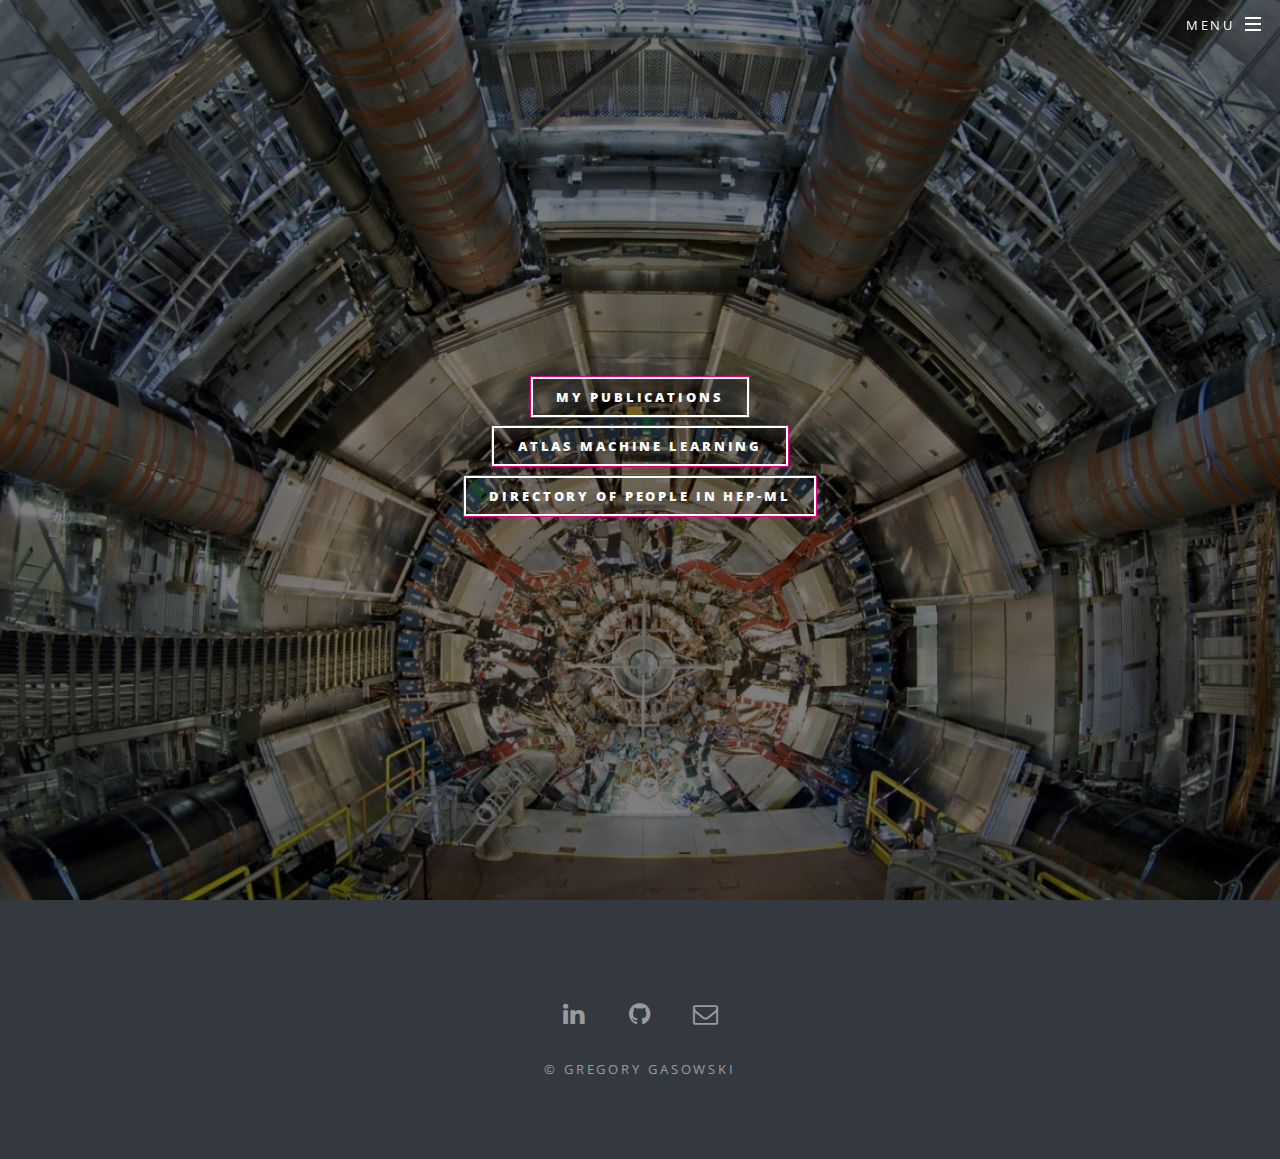
==== commit 18ba66e1: "Update02" ====
--- a/atlas_splash.html
+++ b/atlas_splash.html
@@ -6,8 +6,8 @@
 -->
 <html>
 	<head>
-		<link rel="icon" href="https://www.maxpixel.net/static/photo/1x/Female-Girl-Avatar-Lady-Blond-User-Woman-310807.png">
-		<title>Gregory Gasowski | Physics </title>
+		<link rel="icon" href="">
+		<title>Gregory Gasowski | Science </title>
 		<meta charset="utf-8" />
 		<meta name="viewport" content="width=device-width, initial-scale=1" />
 		<!--[if lte IE 8]><script src="assets/js/ie/html5shiv.js"></script><![endif]-->
@@ -28,7 +28,7 @@
 		  m=s.getElementsByTagName(o)[0];a.async=1;a.src=g;m.parentNode.insertBefore(a,m)
 		  })(window,document,'script','https://www.google-analytics.com/analytics.js','ga');
 
-		  ga('create', 'UA-97381584-1', 'auto');
+		  ga('create', '', 'auto');
 		  ga('send', 'pageview');
 
 		</script>
@@ -52,15 +52,15 @@
 									<div id="menu">
 										<ul>
 											<li><a href="index.html">Home</a></li>
-											<li><a href="index.html#whoami">Who am I</a></li>
-											<li><a href="index.html#skills">Skills</a></li>
-											<li><a href="index.html#experience">Experience</a></li>
-											<li><a href="./atlas_splash.html">Physics</a></li>
-											<li><a href="./atlasML.html">CERN Machine Learning</a></li>
+											<li><a href="#whoami">Who am I</a></li>
+											<li><a href="#skills">Skills</a></li>
+											<li><a href="#experience">Experience</a></li>
+											<li><a href="./atlas_splash.html">SharePoint</a></li>
+											<li><a href="./atlasML.html">Machine Learning</a></li>
 											<li><a href="./sciencecomms.html">Media, Communication, Outreach</a></li>
-											<li><a href="index.html#interests">Interests</a></li>
-											<li><a href="index.html#dates">Upcoming Dates</a></li>
-											<li><a href="index.html#cta">Contacts</a></li>
+											<li><a href="#interests">Interests</a></li>
+											<li><a href="#dates">Upcoming Dates</a></li>
+											<li><a href="#cta">Contacts</a></li>
 											<!-- <li><a href="#">Sign Up</a></li> -->
 											<!-- <li><a href="#">Log In</a></li> -->
 										</ul>
@@ -93,11 +93,10 @@
 			<!-- Footer -->
 					<footer id="footer">
 						<ul class="icons">
-							<li><a href="https://twitter.com/WonderMicky" class="icon fa-twitter"><span class="label">Twitter</span></a></li>
-							<li><a href="https://plus.google.com/109356208738453667148" class="icon fa-google-plus"><span class="label">Google+</span></a></li>
-							<li><a href="https://www.linkedin.com/in/michelapaganini" class="icon fa-linkedin"><span class="label">LinkedIn</span></a></li>
-							<li><a href="https://github.com/mickypaganini" class="icon fa-github"><span class="label">Github></span></a></li>
-							<li><a href="mailto:michela.paganini@yale.edu" class="icon fa-envelope-o"><span class="label">Email</span></a></li>
+						
+							<li><a href="https://www.linkedin.com/in/gregorygasowski" class="icon fa-linkedin"><span class="label">LinkedIn</span></a></li>
+							<li><a href="https://github.com/wavemx" class="icon fa-github"><span class="label">Github></span></a></li>
+							<li><a href="mailto:gregory.gasowski@gmail.com" class="icon fa-envelope-o"><span class="label">Email</span></a></li>
 						</ul>
 						<ul class="copyright">
 							<li>&copy; Gregory Gasowski</li>
--- a/assets/css/main.css
+++ b/assets/css/main.css
@@ -3894,10 +3894,10 @@
 /* Landing */
 
 	body.landing #page-wrapper {
-		background-image: -moz-linear-gradient(top, rgba(0,0,0,0.5), rgba(0,0,0,0.5)), url("../../images/yale.jpg");
-		background-image: -webkit-linear-gradient(top, rgba(0,0,0,0.5), rgba(0,0,0,0.5)), url("../../images/yale.jpg");
-		background-image: -ms-linear-gradient(top, rgba(0,0,0,0.5), rgba(0,0,0,0.5)), url("../../images/yale.jpg");
-		background-image: linear-gradient(top, rgba(0,0,0,0.5), rgba(0,0,0,0.5)), url("../../images/yale.jpg");
+		background-image: -moz-linear-gradient(top, rgba(0,0,0,0.5), rgba(0,0,0,0.5)), url("../../images/image01.jpg");
+		background-image: -webkit-linear-gradient(top, rgba(0,0,0,0.5), rgba(0,0,0,0.5)), url("../../images/image01.jpg");
+		background-image: -ms-linear-gradient(top, rgba(0,0,0,0.5), rgba(0,0,0,0.5)), url("../../images/image01.jpg");
+		background-image: linear-gradient(top, rgba(0,0,0,0.5), rgba(0,0,0,0.5)), url("../../images/image01.jpg");
 		background-attachment: fixed;
 		background-position: center center;
 		background-repeat: no-repeat;
@@ -3915,10 +3915,10 @@
 
 	body.is-mobile.landing #banner,
 	body.is-mobile.landing .wrapper.style4 {
-		background-image: -moz-linear-gradient(top, rgba(0,0,0,0.5), rgba(0,0,0,0.5)), url("../../images/yale.jpg");
-		background-image: -webkit-linear-gradient(top, rgba(0,0,0,0.5), rgba(0,0,0,0.5)), url("../../images/yale.jpg");
-		background-image: -ms-linear-gradient(top, rgba(0,0,0,0.5), rgba(0,0,0,0.5)), url("../../images/yale.jpg");
-		background-image: linear-gradient(top, rgba(0,0,0,0.5), rgba(0,0,0,0.5)), url("../../images/yale.jpg");
+		background-image: -moz-linear-gradient(top, rgba(0,0,0,0.5), rgba(0,0,0,0.5)), url("../../images/image01.jpg");
+		background-image: -webkit-linear-gradient(top, rgba(0,0,0,0.5), rgba(0,0,0,0.5)), url("../../images/image01.jpg");
+		background-image: -ms-linear-gradient(top, rgba(0,0,0,0.5), rgba(0,0,0,0.5)), url("../../images/image01.jpg");
+		background-image: linear-gradient(top, rgba(0,0,0,0.5), rgba(0,0,0,0.5)), url("../../images/image01.jpg");
 		background-position: center center;
 		background-repeat: no-repeat;
 		background-size: cover;
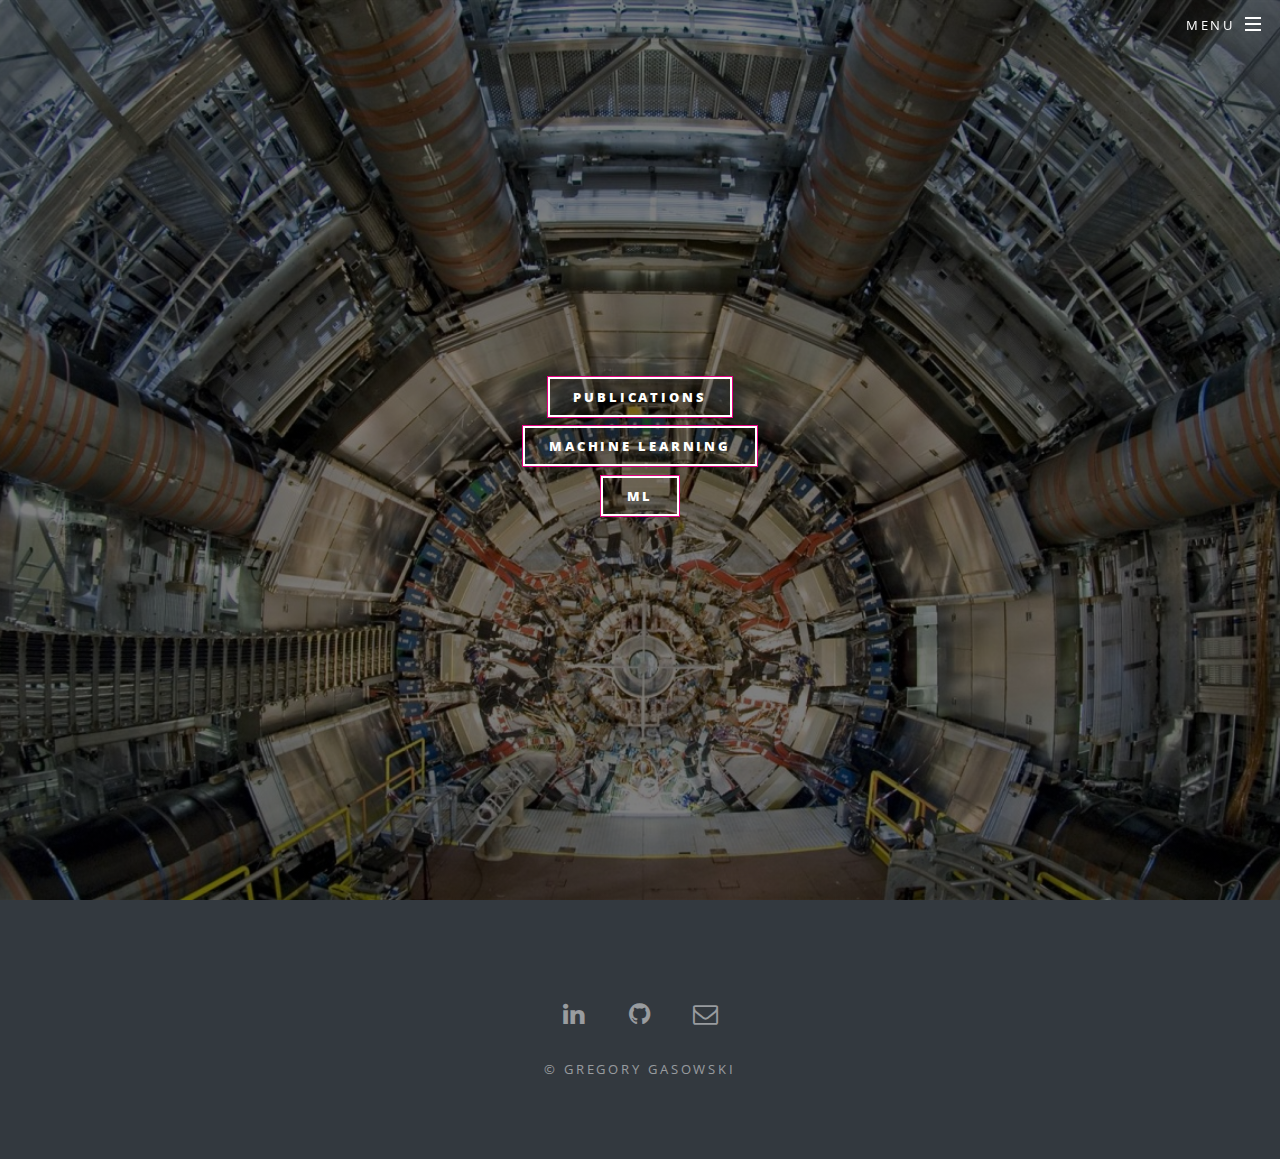
==== commit 9e4e5ce9: "Main02" ====
--- a/atlas_splash.html
+++ b/atlas_splash.html
@@ -7,7 +7,7 @@
 <html>
 	<head>
 		<link rel="icon" href="">
-		<title>Gregory Gasowski | Science </title>
+		<title>Gregory Gasowski | Data  Science </title>
 		<meta charset="utf-8" />
 		<meta name="viewport" content="width=device-width, initial-scale=1" />
 		<!--[if lte IE 8]><script src="assets/js/ie/html5shiv.js"></script><![endif]-->
@@ -79,9 +79,9 @@
 								<!-- Banner -->
 								<section id="banner">
 									<div class="inner">
-										<a href="./pub.html" class="button style3"><b>My Publications</b></a> <br>
-										<a href="./atlasML.html" class="button style3"><b>ATLAS Machine Learning</b></a> <br>
-										<a href="./HEPML_directory.html" class="button style3"><b>Directory of People in HEP-ML</b></a> <br>
+										<a href="./pub.html" class="button style3"><b>Publications</b></a> <br>
+										<a href="./atlasML.html" class="button style3"><b> Machine Learning</b></a> <br>
+										<a href="./HEPML_directory.html" class="button style3"><b>ML</b></a> <br>
 									</div>
 								</section>
 							</div>
--- a/assets/css/main.css
+++ b/assets/css/main.css
@@ -3894,10 +3894,10 @@
 /* Landing */
 
 	body.landing #page-wrapper {
-		background-image: -moz-linear-gradient(top, rgba(0,0,0,0.5), rgba(0,0,0,0.5)), url("../../images/image01.jpg");
-		background-image: -webkit-linear-gradient(top, rgba(0,0,0,0.5), rgba(0,0,0,0.5)), url("../../images/image01.jpg");
-		background-image: -ms-linear-gradient(top, rgba(0,0,0,0.5), rgba(0,0,0,0.5)), url("../../images/image01.jpg");
-		background-image: linear-gradient(top, rgba(0,0,0,0.5), rgba(0,0,0,0.5)), url("../../images/image01.jpg");
+		background-image: -moz-linear-gradient(top, rgba(0,0,0,0.5), rgba(0,0,0,0.5)), url("../../images/MITx.jpg");
+		background-image: -webkit-linear-gradient(top, rgba(0,0,0,0.5), rgba(0,0,0,0.5)), url("../../images/MITx.jpg");
+		background-image: -ms-linear-gradient(top, rgba(0,0,0,0.5), rgba(0,0,0,0.5)), url("../../images/MITx.jpg");
+		background-image: linear-gradient(top, rgba(0,0,0,0.5), rgba(0,0,0,0.5)), url("../../images/MITx.jpg");
 		background-attachment: fixed;
 		background-position: center center;
 		background-repeat: no-repeat;
@@ -3915,10 +3915,10 @@
 
 	body.is-mobile.landing #banner,
 	body.is-mobile.landing .wrapper.style4 {
-		background-image: -moz-linear-gradient(top, rgba(0,0,0,0.5), rgba(0,0,0,0.5)), url("../../images/image01.jpg");
-		background-image: -webkit-linear-gradient(top, rgba(0,0,0,0.5), rgba(0,0,0,0.5)), url("../../images/image01.jpg");
-		background-image: -ms-linear-gradient(top, rgba(0,0,0,0.5), rgba(0,0,0,0.5)), url("../../images/image01.jpg");
-		background-image: linear-gradient(top, rgba(0,0,0,0.5), rgba(0,0,0,0.5)), url("../../images/image01.jpg");
+		background-image: -moz-linear-gradient(top, rgba(0,0,0,0.5), rgba(0,0,0,0.5)), url("../../images/MITx.jpg");
+		background-image: -webkit-linear-gradient(top, rgba(0,0,0,0.5), rgba(0,0,0,0.5)), url("../../images/MITx.jpg");
+		background-image: -ms-linear-gradient(top, rgba(0,0,0,0.5), rgba(0,0,0,0.5)), url("../../images/MITx.jpg");
+		background-image: linear-gradient(top, rgba(0,0,0,0.5), rgba(0,0,0,0.5)), url("../../images/MITx.jpg");
 		background-position: center center;
 		background-repeat: no-repeat;
 		background-size: cover;
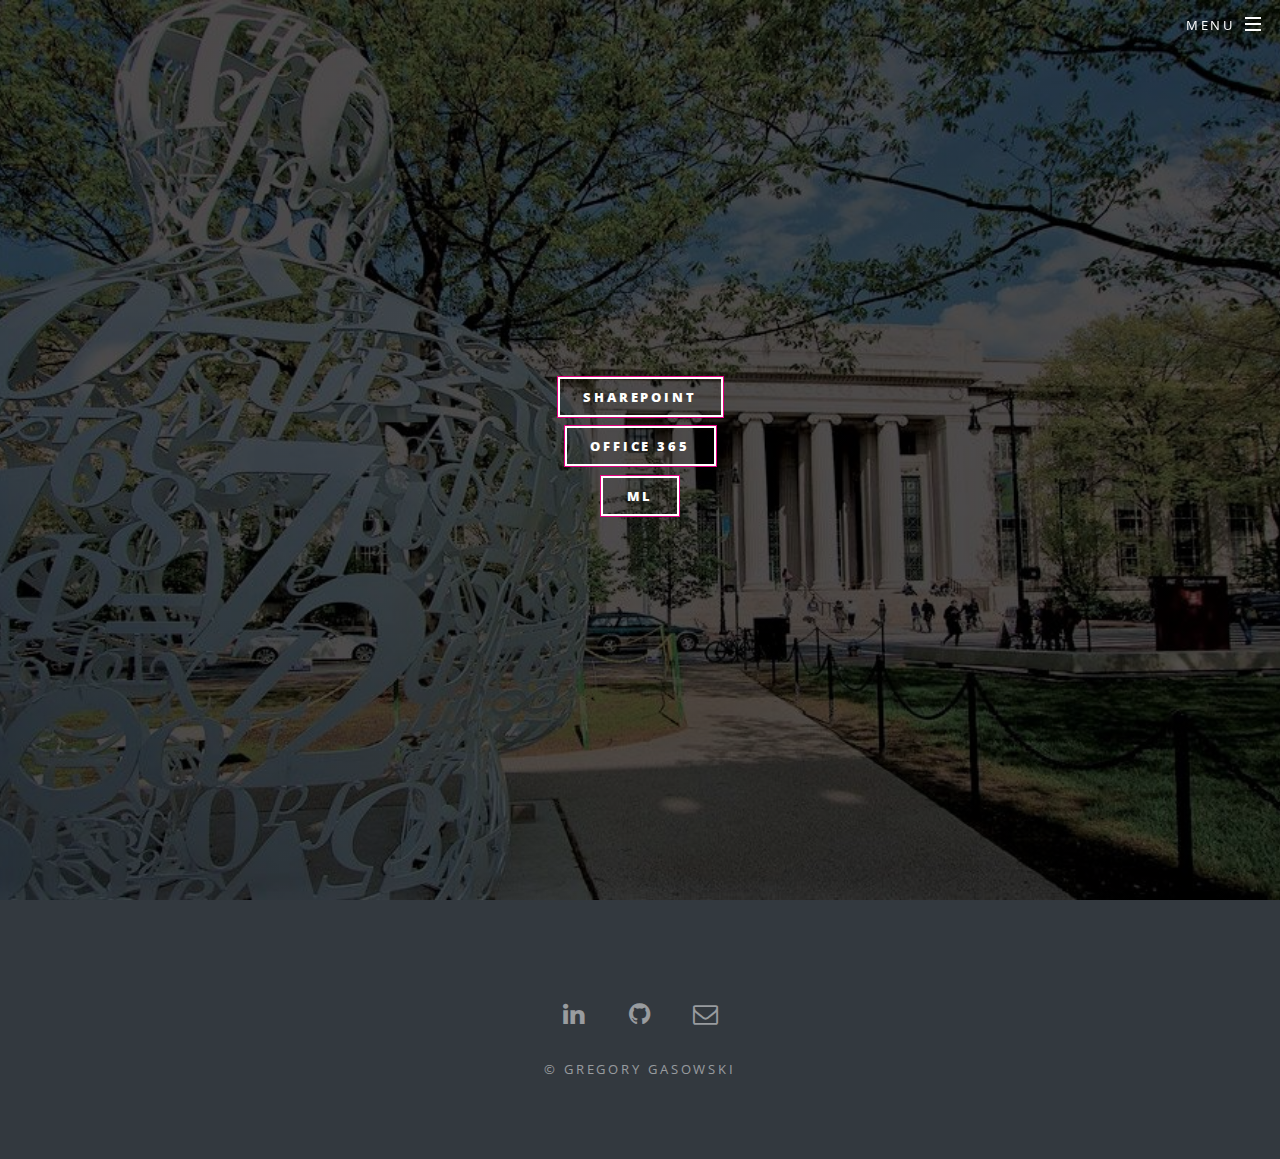
==== commit d17eb447: "Images update" ====
--- a/atlas_splash.html
+++ b/atlas_splash.html
@@ -79,9 +79,9 @@
 								<!-- Banner -->
 								<section id="banner">
 									<div class="inner">
-										<a href="./pub.html" class="button style3"><b>Publications</b></a> <br>
-										<a href="./atlasML.html" class="button style3"><b> Machine Learning</b></a> <br>
-										<a href="./HEPML_directory.html" class="button style3"><b>ML</b></a> <br>
+										<a href="" class="button style3"><b>SharePoint</b></a> <br>
+										<a href="" class="button style3"><b>Office 365</b></a> <br>
+										<a href="" class="button style3"><b>ML</b></a> <br>
 									</div>
 								</section>
 							</div>
--- a/assets/css/main.css
+++ b/assets/css/main.css
@@ -3894,10 +3894,10 @@
 /* Landing */
 
 	body.landing #page-wrapper {
-		background-image: -moz-linear-gradient(top, rgba(0,0,0,0.5), rgba(0,0,0,0.5)), url("../../images/MITx.jpg");
-		background-image: -webkit-linear-gradient(top, rgba(0,0,0,0.5), rgba(0,0,0,0.5)), url("../../images/MITx.jpg");
-		background-image: -ms-linear-gradient(top, rgba(0,0,0,0.5), rgba(0,0,0,0.5)), url("../../images/MITx.jpg");
-		background-image: linear-gradient(top, rgba(0,0,0,0.5), rgba(0,0,0,0.5)), url("../../images/MITx.jpg");
+		background-image: -moz-linear-gradient(top, rgba(0,0,0,0.5), rgba(0,0,0,0.5)), url("../../images/mit01.jpg");
+		background-image: -webkit-linear-gradient(top, rgba(0,0,0,0.5), rgba(0,0,0,0.5)), url("../../images/mit01.jpg");
+		background-image: -ms-linear-gradient(top, rgba(0,0,0,0.5), rgba(0,0,0,0.5)), url("../../images/mit01.jpg");
+		background-image: linear-gradient(top, rgba(0,0,0,0.5), rgba(0,0,0,0.5)), url("../../images/mit01.jpg");
 		background-attachment: fixed;
 		background-position: center center;
 		background-repeat: no-repeat;
@@ -3915,10 +3915,10 @@
 
 	body.is-mobile.landing #banner,
 	body.is-mobile.landing .wrapper.style4 {
-		background-image: -moz-linear-gradient(top, rgba(0,0,0,0.5), rgba(0,0,0,0.5)), url("../../images/MITx.jpg");
-		background-image: -webkit-linear-gradient(top, rgba(0,0,0,0.5), rgba(0,0,0,0.5)), url("../../images/MITx.jpg");
-		background-image: -ms-linear-gradient(top, rgba(0,0,0,0.5), rgba(0,0,0,0.5)), url("../../images/MITx.jpg");
-		background-image: linear-gradient(top, rgba(0,0,0,0.5), rgba(0,0,0,0.5)), url("../../images/MITx.jpg");
+		background-image: -moz-linear-gradient(top, rgba(0,0,0,0.5), rgba(0,0,0,0.5)), url("../../images/mit01.jpg");
+		background-image: -webkit-linear-gradient(top, rgba(0,0,0,0.5), rgba(0,0,0,0.5)), url("../../images/mit01.jpg");
+		background-image: -ms-linear-gradient(top, rgba(0,0,0,0.5), rgba(0,0,0,0.5)), url("../../images/mit01.jpg");
+		background-image: linear-gradient(top, rgba(0,0,0,0.5), rgba(0,0,0,0.5)), url("../../images/mit01.jpg");
 		background-position: center center;
 		background-repeat: no-repeat;
 		background-size: cover;
@@ -3931,10 +3931,10 @@
 /* Splash */
 
 	body.splash #page-wrapper {
-		background-image: -moz-linear-gradient(top, rgba(0,0,0,0.5), rgba(0,0,0,0.5)), url("../../images/atlas_detector2.jpg");
-		background-image: -webkit-linear-gradient(top, rgba(0,0,0,0.5), rgba(0,0,0,0.5)), url("../../images/atlas_detector2.jpg");
-		background-image: -ms-linear-gradient(top, rgba(0,0,0,0.5), rgba(0,0,0,0.5)), url("../../images/atlas_detector2.jpg");
-		background-image: linear-gradient(top, rgba(0,0,0,0.5), rgba(0,0,0,0.5)), url("../../images/atlas_detector2.jpg");
+		background-image: -moz-linear-gradient(top, rgba(0,0,0,0.5), rgba(0,0,0,0.5)), url("../../images/MITx02.jpg");
+		background-image: -webkit-linear-gradient(top, rgba(0,0,0,0.5), rgba(0,0,0,0.5)), url("../../images/MITx02.jpg");
+		background-image: -ms-linear-gradient(top, rgba(0,0,0,0.5), rgba(0,0,0,0.5)), url("../../images/MITx02.jpg");
+		background-image: linear-gradient(top, rgba(0,0,0,0.5), rgba(0,0,0,0.5)), url("../../images/MITx02.jpg");
 		background-attachment: fixed;
 		background-position: center center;
 		background-repeat: no-repeat;
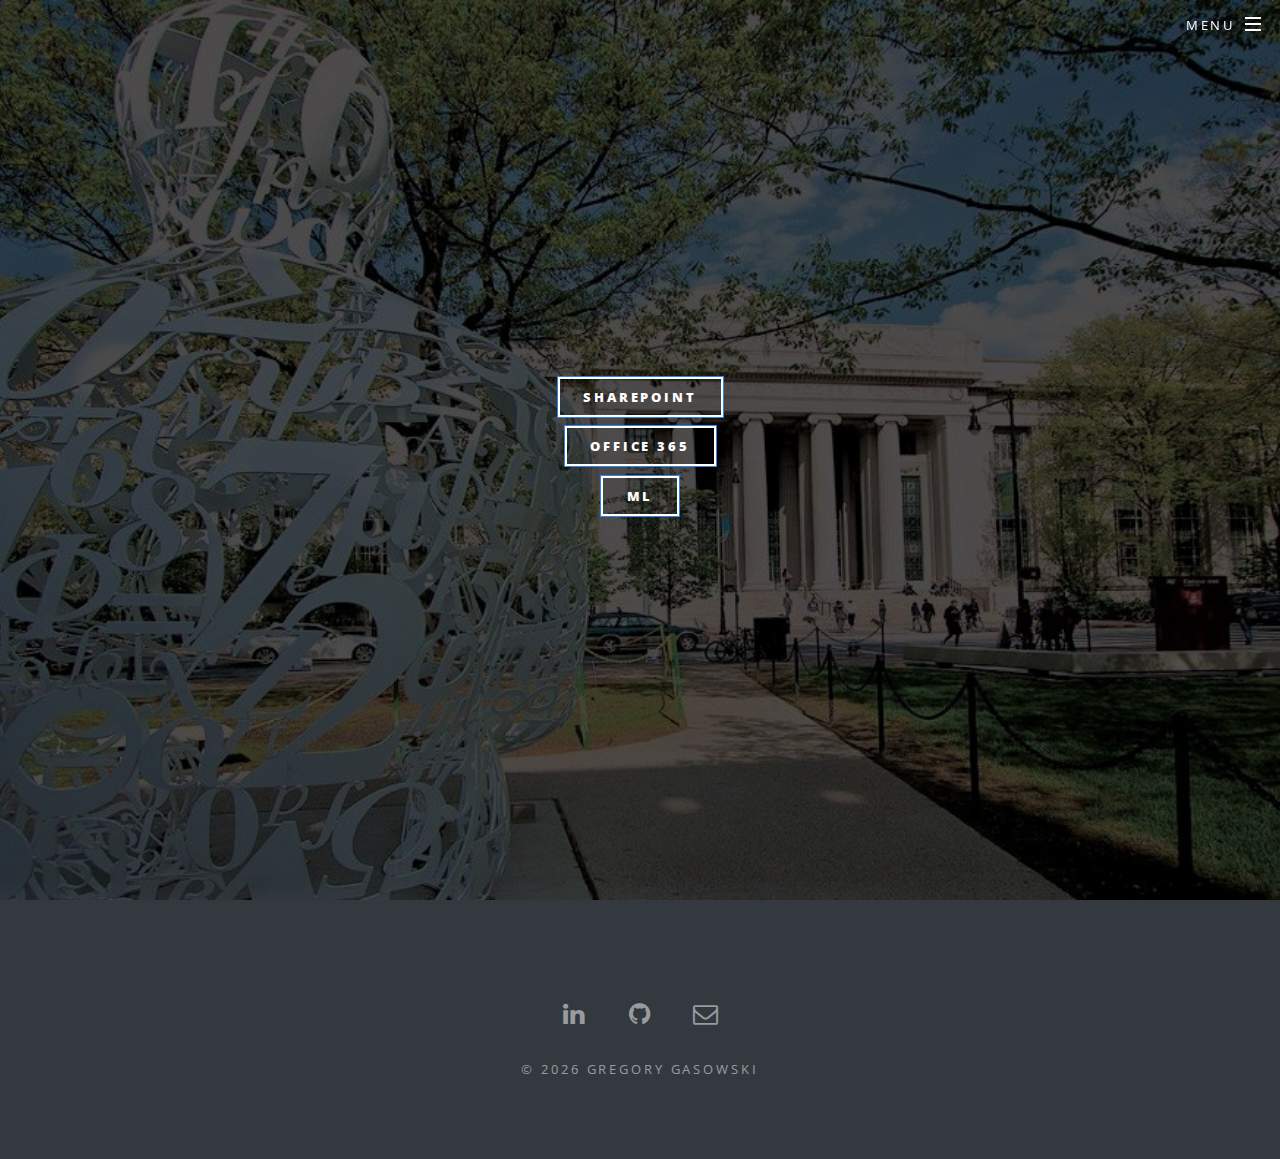
==== commit 83a22fcd: "Footer and icon on all pages" ====
--- a/atlas_splash.html
+++ b/atlas_splash.html
@@ -6,7 +6,8 @@
 -->
 <html>
 	<head>
-		<link rel="icon" href="">
+		<link rel="icon" href="./images/icon.png">
+		<!--<div>Icons made by <a href="https://www.flaticon.com/authors/becris" title="Becris">Becris</a> from <a href="https://www.flaticon.com/" title="Flaticon">www.flaticon.com</a></div>-->
 		<title>Gregory Gasowski | Data  Science </title>
 		<meta charset="utf-8" />
 		<meta name="viewport" content="width=device-width, initial-scale=1" />
@@ -99,7 +100,7 @@
 							<li><a href="mailto:gregory.gasowski@gmail.com" class="icon fa-envelope-o"><span class="label">Email</span></a></li>
 						</ul>
 						<ul class="copyright">
-							<li>&copy; Gregory Gasowski</li>
+							<li>&copy; <span id="year"></span> Gregory Gasowski</li>
 						</ul>
 					</footer>
 
--- a/assets/css/main.css
+++ b/assets/css/main.css
@@ -2238,7 +2238,7 @@
 		border-radius: 3px;
 		border: 0;
 		box-shadow: inset 0 0 0 2px #fff;
-		color: #fff;
+		color: #2d85eb;
 		cursor: pointer;
 		display: inline-block;
 		font-size: 0.8em;
@@ -2310,7 +2310,7 @@
 		input[type="button"].special,
 		button.special,
 		.button.special {
-			background-color: #ed4933;
+			background-color: #2d85eb;
 			box-shadow: none !important;
 			color: #ffffff !important;
 		}
@@ -2320,7 +2320,7 @@
 			input[type="button"].special:hover,
 			button.special:hover,
 			.button.special:hover {
-				background-color: #ef5e4a !important;
+				background-color: #2d85eb!important;
 			}
 
 			input[type="submit"].special:active,
@@ -2328,7 +2328,7 @@
 			input[type="button"].special:active,
 			button.special:active,
 			.button.special:active {
-				background-color: #eb341c !important;
+				background-color: #2d85eb!important;
 			}
 
 		input[type="submit"].disabled, input[type="submit"]:disabled,
@@ -2756,7 +2756,7 @@
 		}
 
 		.wrapper.style1 {
-			background-color: #21b2a6;
+			background-color: #0767e4;
 			color: #c7ebe8;
 		}
 
@@ -3275,7 +3275,7 @@
 		-ms-transition: -ms-transform 0.5s ease;
 		transition: transform 0.5s ease;
 		-webkit-overflow-scrolling: touch;
-		background: #21b2a6;
+		background: #2d85eb;
 		color: #ffffff;
 		height: 100%;
 		max-width: 80%;
@@ -3369,7 +3369,7 @@
 		-webkit-transition: background-color 0.2s ease;
 		-ms-transition: background-color 0.2s ease;
 		transition: background-color 0.2s ease;
-		background: #2e3842;
+		background: #6085aa;
 		height: 3em;
 		left: 0;
 		line-height: 3em;
@@ -3537,10 +3537,10 @@
 				-webkit-transition-delay: 0.25s;
 				-ms-transition-delay: 0.25s;
 				transition-delay: 0.25s;
-				background: #fff;
+				background: rgb(6, 101, 245);
 				content: '';
 				display: block;
-				height: 2px;
+				height: 3px;
 				position: absolute;
 				width: 100%;
 			}
@@ -3624,7 +3624,7 @@
 			-ms-transition-delay: 1.25s;
 			transition-delay: 1.25s;
 			content: '';
-			background: #2e3842;
+			background: #8ca6c0;
 			display: block;
 			width: 100%;
 			height: 100%;
@@ -3894,10 +3894,10 @@
 /* Landing */
 
 	body.landing #page-wrapper {
-		background-image: -moz-linear-gradient(top, rgba(0,0,0,0.5), rgba(0,0,0,0.5)), url("../../images/mit01.jpg");
-		background-image: -webkit-linear-gradient(top, rgba(0,0,0,0.5), rgba(0,0,0,0.5)), url("../../images/mit01.jpg");
-		background-image: -ms-linear-gradient(top, rgba(0,0,0,0.5), rgba(0,0,0,0.5)), url("../../images/mit01.jpg");
-		background-image: linear-gradient(top, rgba(0,0,0,0.5), rgba(0,0,0,0.5)), url("../../images/mit01.jpg");
+		background-image: -moz-linear-gradient(top, rgba(0,0,0,0.5), rgba(0,0,0,0.5)), url("../../images/MITx.jpg");
+		background-image: -webkit-linear-gradient(top, rgba(0,0,0,0.5), rgba(0,0,0,0.5)), url("../../images/MITx.jpg");
+		background-image: -ms-linear-gradient(top, rgba(0,0,0,0.5), rgba(0,0,0,0.5)), url("../../images/MITx.jpg");
+		background-image: linear-gradient(top, rgba(0,0,0,0.5), rgba(0,0,0,0.5)), url("../../images/MITx.jpg");
 		background-attachment: fixed;
 		background-position: center center;
 		background-repeat: no-repeat;
@@ -3906,7 +3906,7 @@
 	}
 
 	body.landing #footer {
-		background-color: rgba(29, 36, 42, 0.9);
+		background-color: rgba(35, 59, 80, 0.9); 
 	}
 
 	body.is-mobile.landing #page-wrapper {
@@ -3915,10 +3915,10 @@
 
 	body.is-mobile.landing #banner,
 	body.is-mobile.landing .wrapper.style4 {
-		background-image: -moz-linear-gradient(top, rgba(0,0,0,0.5), rgba(0,0,0,0.5)), url("../../images/mit01.jpg");
-		background-image: -webkit-linear-gradient(top, rgba(0,0,0,0.5), rgba(0,0,0,0.5)), url("../../images/mit01.jpg");
-		background-image: -ms-linear-gradient(top, rgba(0,0,0,0.5), rgba(0,0,0,0.5)), url("../../images/mit01.jpg");
-		background-image: linear-gradient(top, rgba(0,0,0,0.5), rgba(0,0,0,0.5)), url("../../images/mit01.jpg");
+		background-image: -moz-linear-gradient(top, rgba(0,0,0,0.5), rgba(0,0,0,0.5)), url("../../images/MITx.jpg");
+		background-image: -webkit-linear-gradient(top, rgba(0,0,0,0.5), rgba(0,0,0,0.5)), url("../../images/MITx.jpg");
+		background-image: -ms-linear-gradient(top, rgba(0,0,0,0.5), rgba(0,0,0,0.5)), url("../../images/MITx.jpg");
+		background-image: linear-gradient(top, rgba(0,0,0,0.5), rgba(0,0,0,0.5)), url("../../images/MITx.jpg");
 		background-position: center center;
 		background-repeat: no-repeat;
 		background-size: cover;
@@ -3952,10 +3952,10 @@
 
 	body.is-mobile.splash #banner,
 	body.is-mobile.splash .wrapper.style4 {
-		background-image: -moz-linear-gradient(top, rgba(0,0,0,0.5), rgba(0,0,0,0.5)), url("../../images/atlas_detector2.jpg");
-		background-image: -webkit-linear-gradient(top, rgba(0,0,0,0.5), rgba(0,0,0,0.5)), url("../../images/atlas_detector2.jpg");
-		background-image: -ms-linear-gradient(top, rgba(0,0,0,0.5), rgba(0,0,0,0.5)), url("../../images/atlas_detector2.jpg");
-		background-image: linear-gradient(top, rgba(0,0,0,0.5), rgba(0,0,0,0.5)), url("../../images/atlas_detector2.jpg");
+		background-image: -moz-linear-gradient(top, rgba(0,0,0,0.5), rgba(0,0,0,0.5)), url("../../images/MITx02.jpg");
+		background-image: -webkit-linear-gradient(top, rgba(0,0,0,0.5), rgba(0,0,0,0.5)), url("../../images/MITx02.jpg");
+		background-image: -ms-linear-gradient(top, rgba(0,0,0,0.5), rgba(0,0,0,0.5)), url("../../images/MITx02.jpg");
+		background-image: linear-gradient(top, rgba(0,0,0,0.5), rgba(0,0,0,0.5)), url("../../images/MITx02.jpg");
 		background-position: center center;
 		background-repeat: no-repeat;
 		background-size: cover;
@@ -4357,7 +4357,7 @@
 		input[type="submit"],
 		input[type="reset"],
 		.button {
-			background-color: #E60082;
+			background-color: #2d85eb;
 			border: 0;
 			border-radius: 3.5em;
 			color: #fff;
@@ -4450,7 +4450,7 @@
             input[type="reset"].style3,
             .button.style3 {
 				background-color: inherit;
-                border: solid 1px #E60082;
+                border: solid 1px #2d85eb;
                 color: inherit;
                 border-radius: 0;
             }
